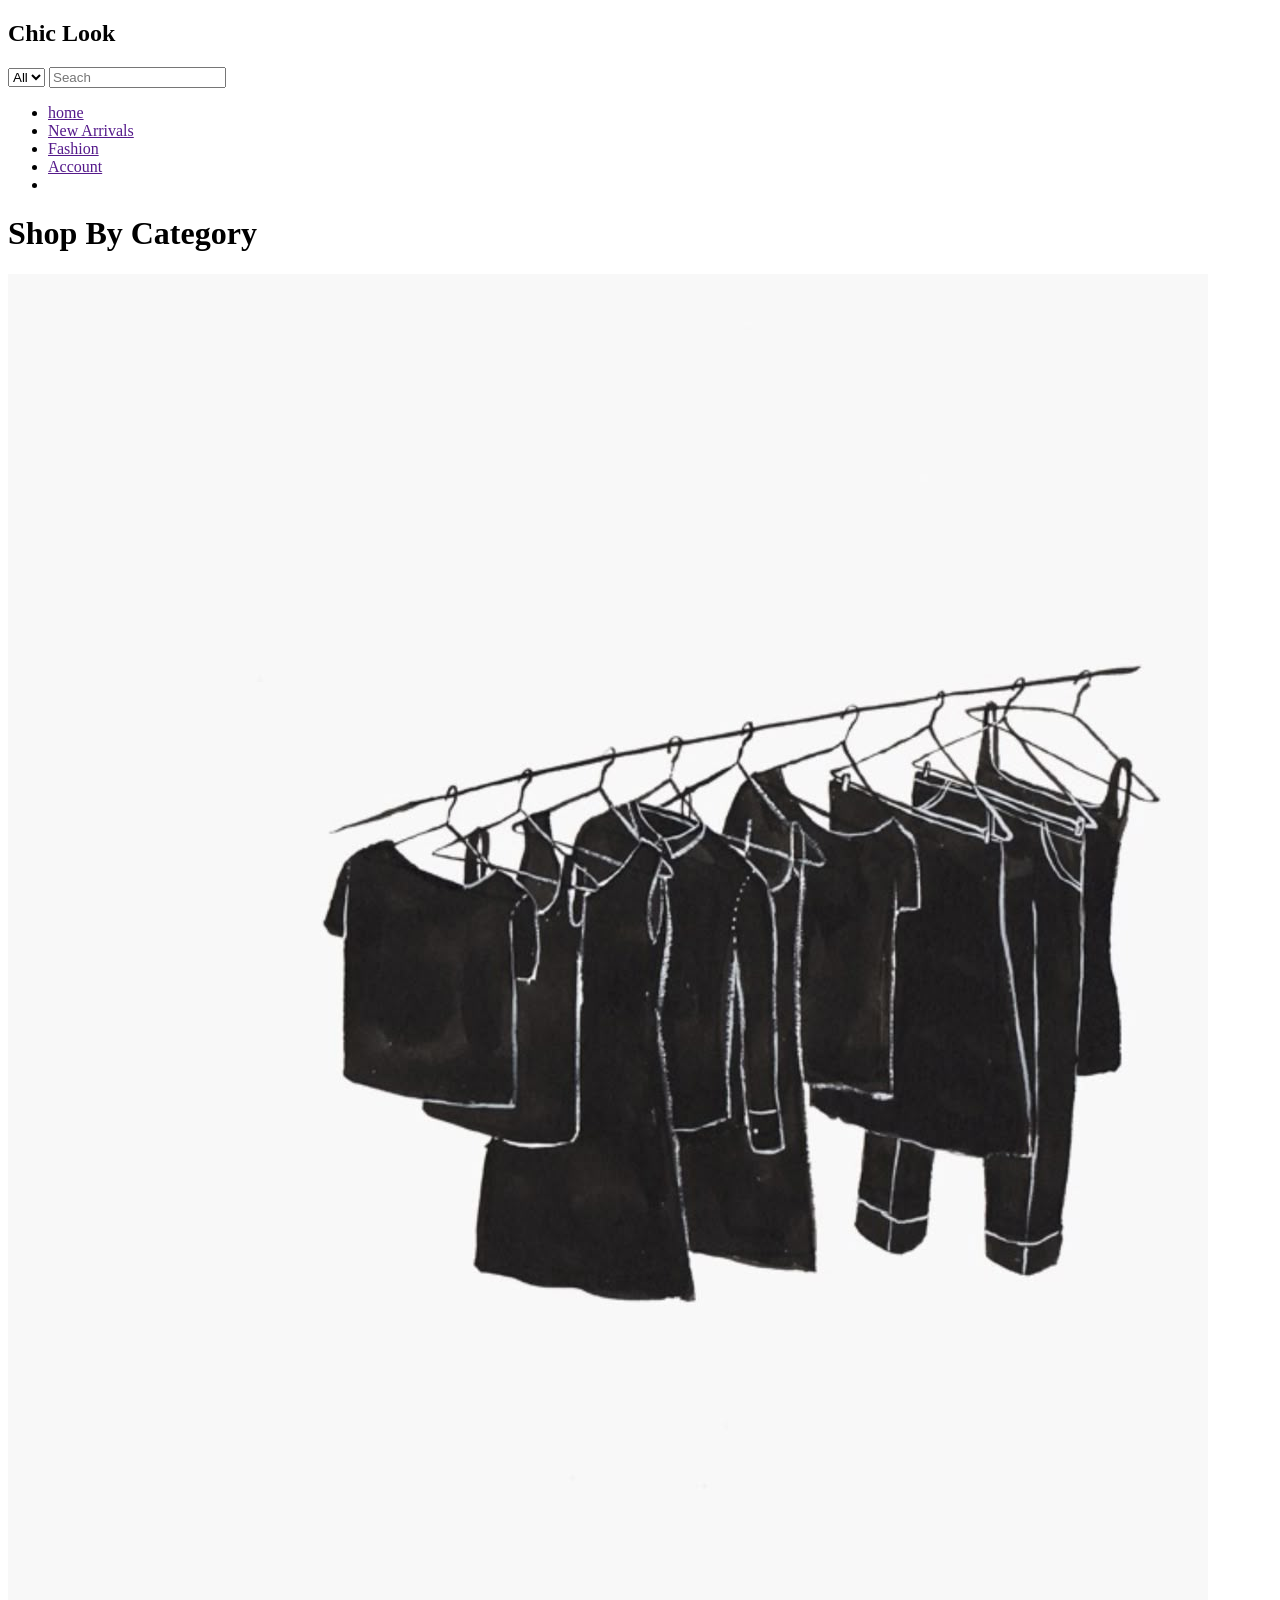
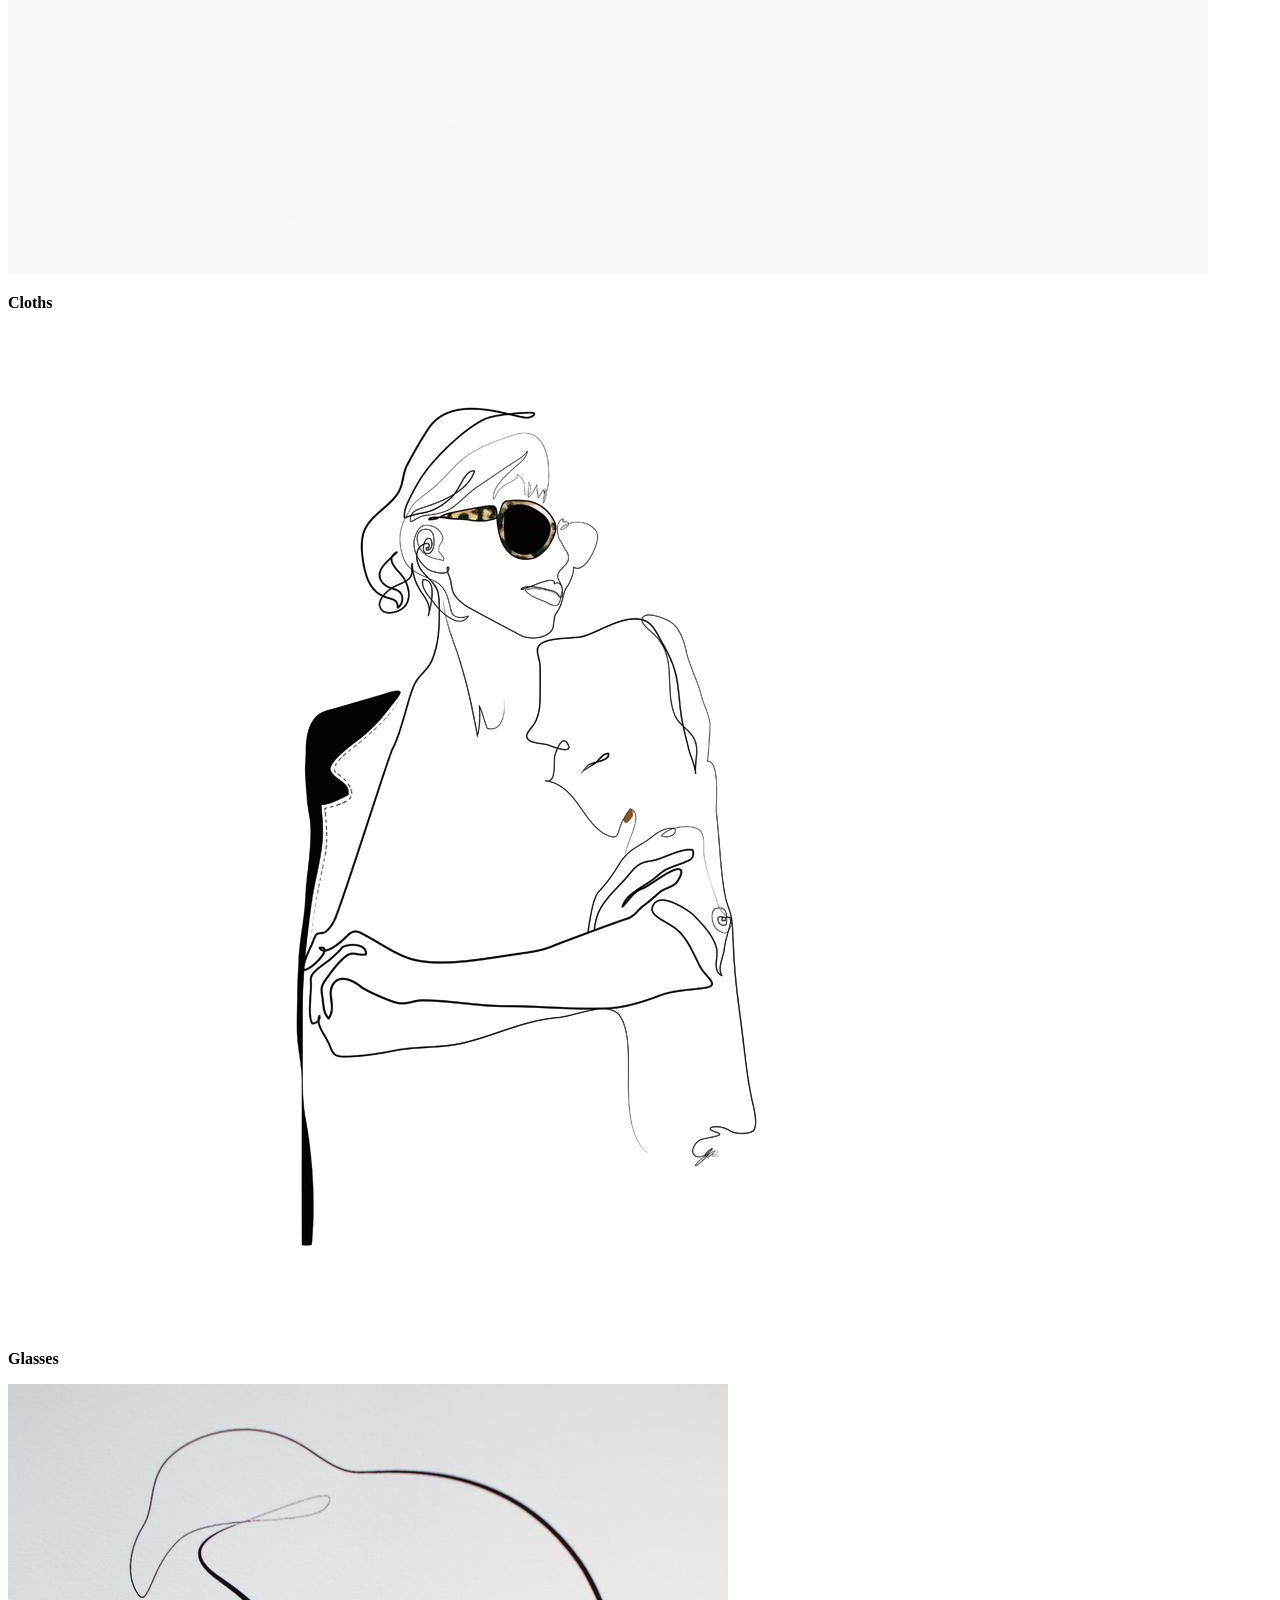
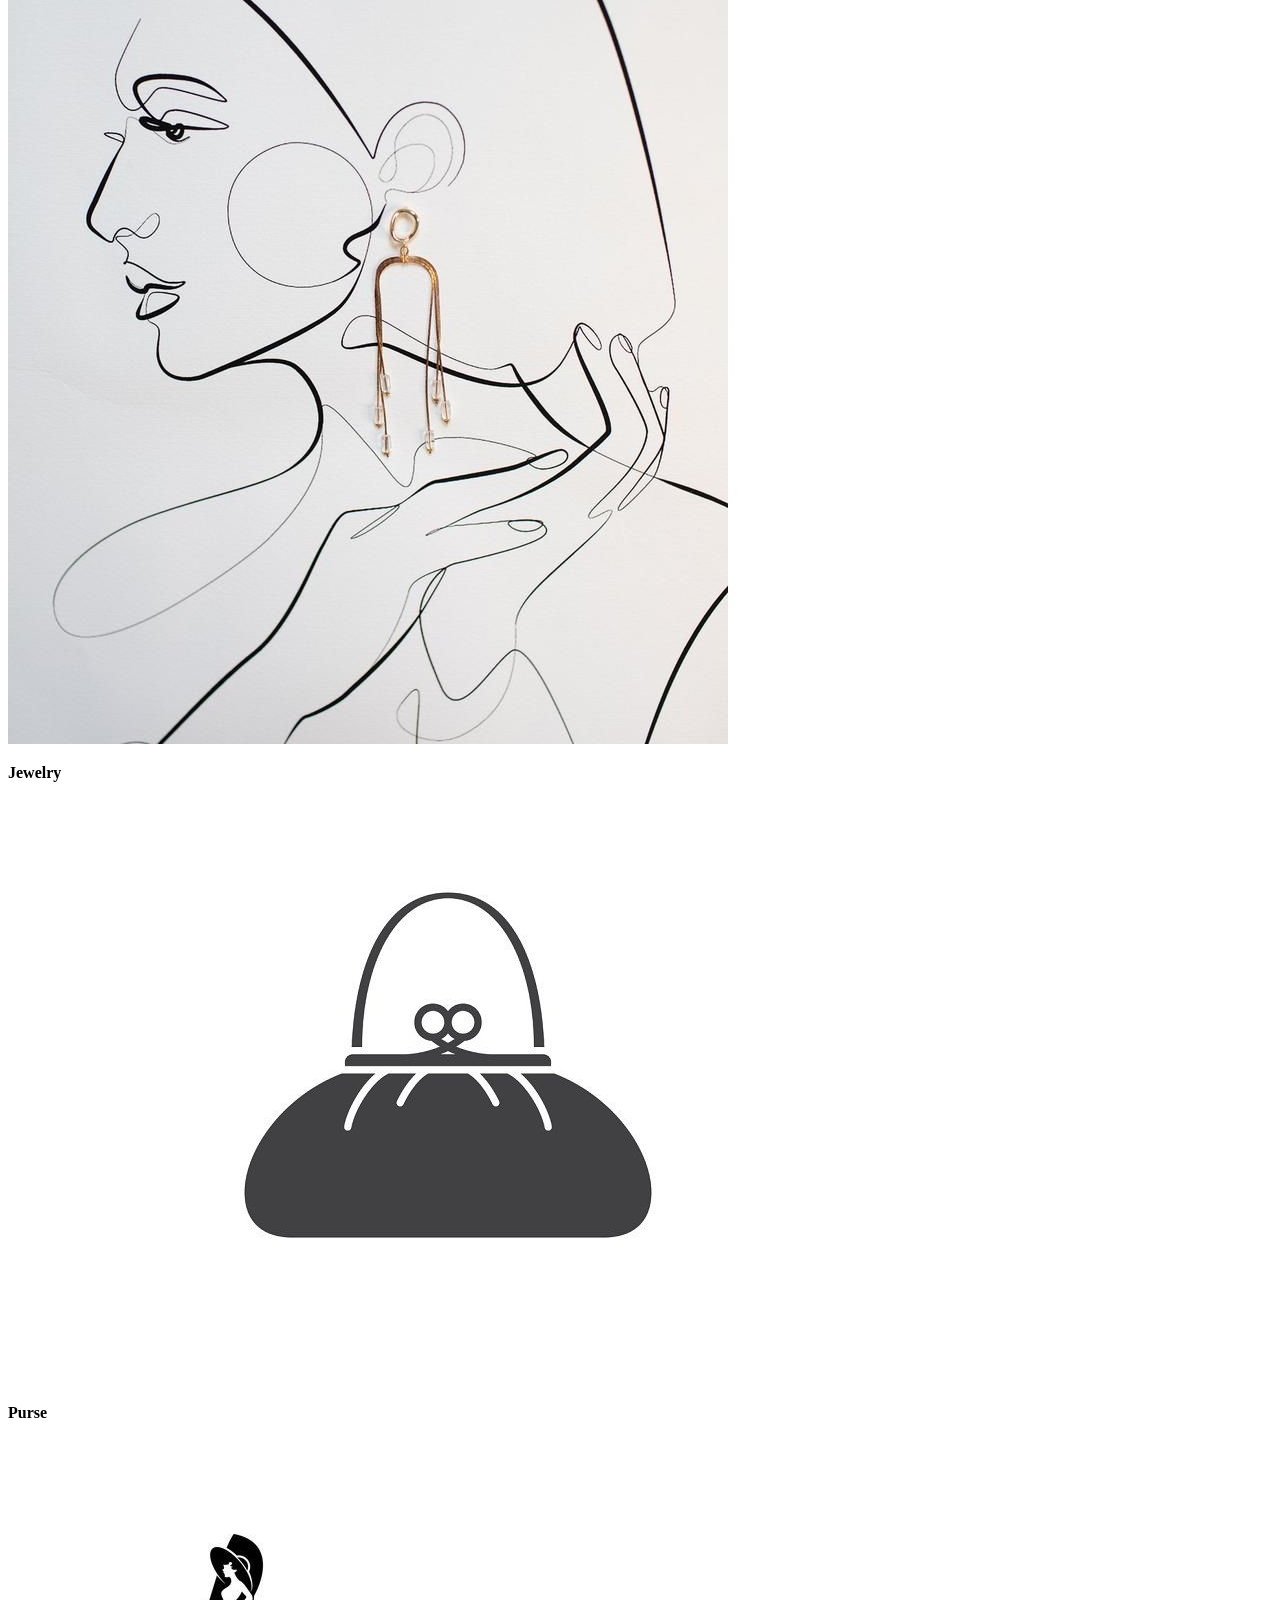
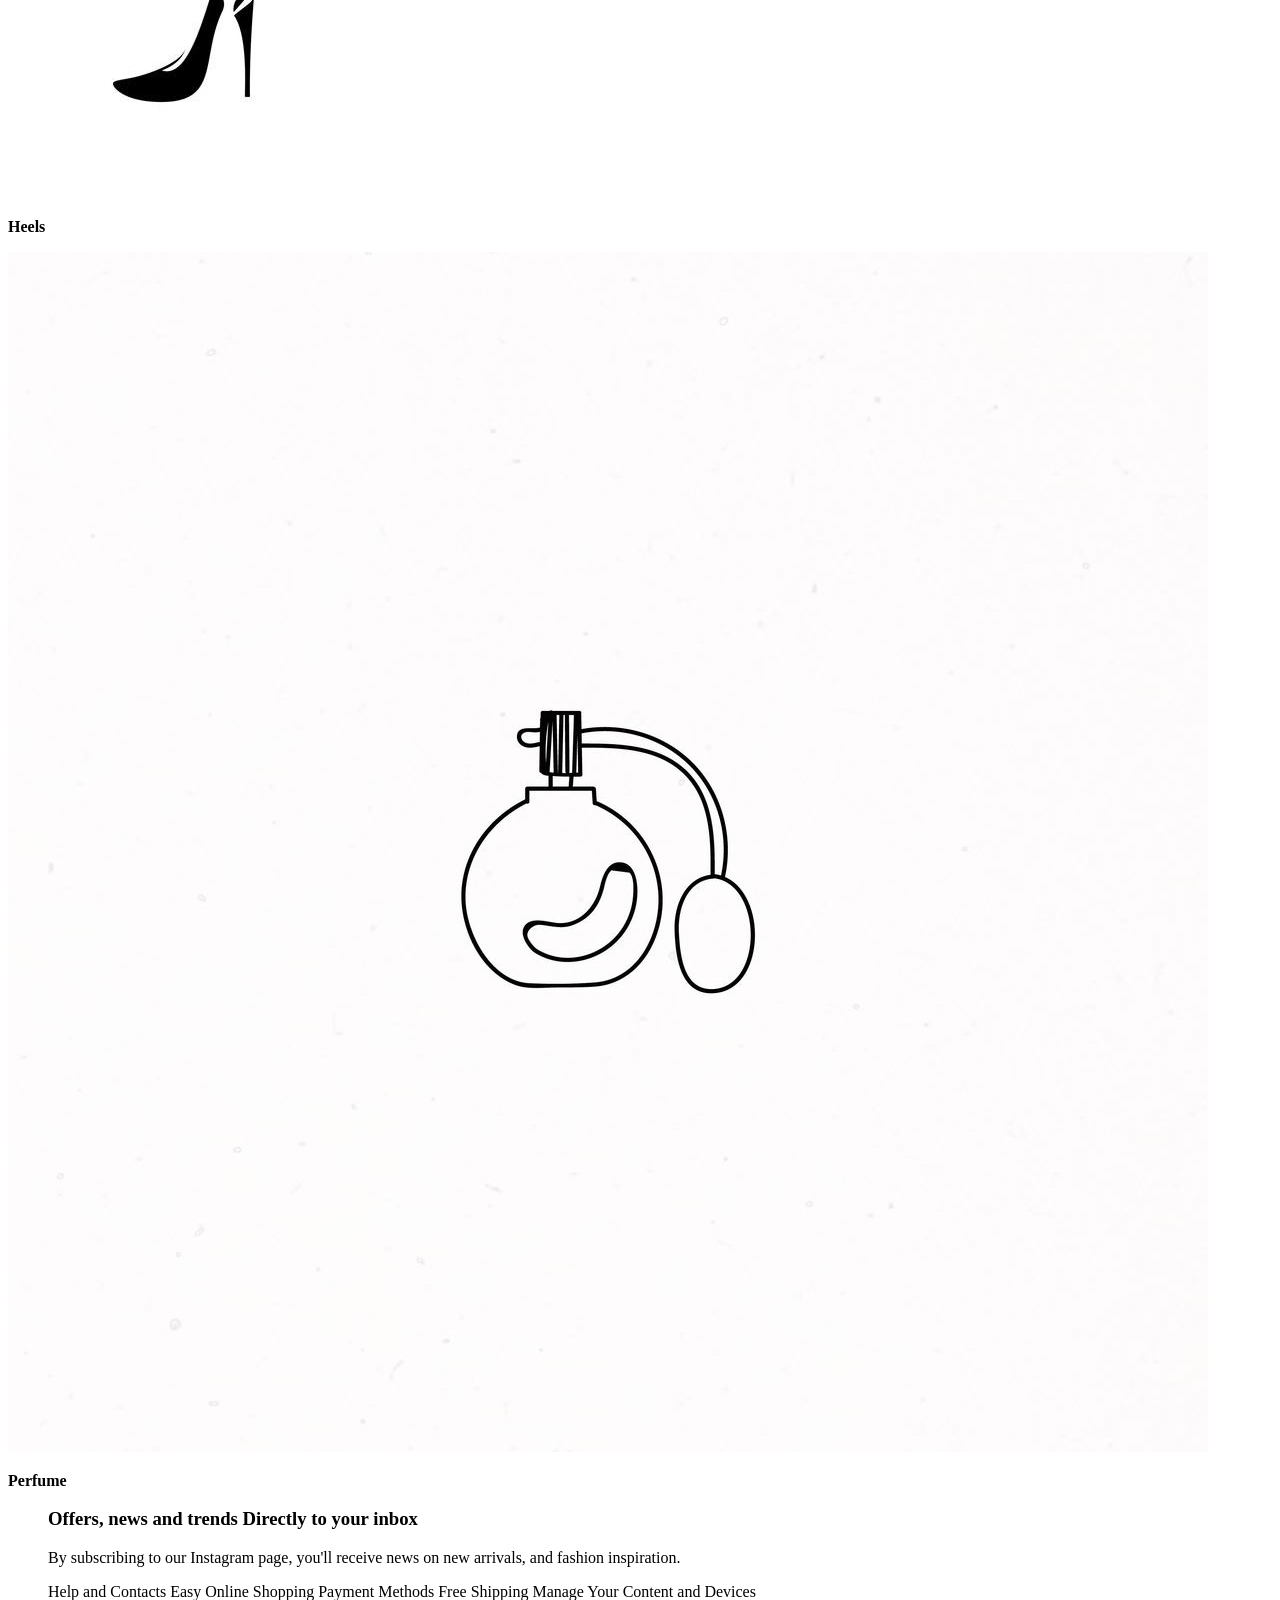
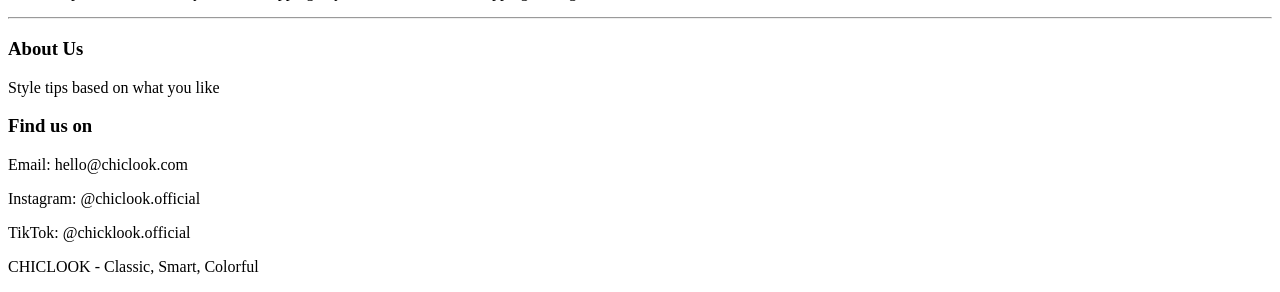
==== Assignment/index.html @ 906c4c9d "Moved class files into Assignment folder" ====
<!DOCTYPE html>
<html lang="en">
<head>
    <meta charset="UTF-8">
    <meta name="viewport" content="width=device-width, initial-scale=1.0">
    <link rel="stylesheet" href="styles.css">
    <title>Chic Look - Classic, Smart, Colorful</title>
</head>
<body> 
</head>
<body>
    <!-- navbar -->
    <nav>
        <div>
            <h1>Chic Look</h1>
        </div>
                <div>
                <select >
                    <option>All</option>
                </select>
                <input placeholder="Seach" class="search-input">
                <i class="fa-solid fa-magnifying-glass"></i>
                
            </div>
        <ul>
            <li><a href="">home</a></li>
            <li><a href="">New Arrivals</a></li>
            <li><a href="">Fashion</a></li>
            <li><a href="">Account</a></li>
            <li><a href=""><i class="fas fa-shopping-cart"></i></a></li>
        </ul>
    </nav>

<h1>Shop By Category</h1>
<section>
        <div class="Product">
            <img src="./cloths.jpg" alt="Cloths"> 
            <p><strong>Cloths</strong></p>
        </div>
 
    <div class="Product">
        <img src="./glasses.jpg" alt="Glasses">
        <p><strong>Glasses</strong></p>
      </div>

      <div class="Product">
        <img src="./jewelry.jpg" alt="Jewelry">
        <p><strong>Jewelry</strong></p>
      </div>

     <div class="Product">
       <img src="./purse.jpg" alt="Purse">
       <p><strong>Purse</strong></p>
    </div>

    <div class="Product">
        <img src="./heels.jpg" alt="Heels">
        <p><strong>Heels</strong></p>
    </div>

    <div class="Product">
        <img src="./perfume.jpg" alt="Perfume">
        <p><strong>Perfume</strong></p>
    </div>

</section>


<!-- footer -->
<footer> 
    <div >
        <ul>
            <h3>Offers, news and trends Directly to your inbox</h3>
            <p>By subscribing to our Instagram page, you'll receive news on new arrivals, and fashion inspiration.</p>
        </ul>
        <ul>
            <a>Help and Contacts</a>
            <a>Easy Online Shopping</a>
            <a>Payment Methods</a>
            <a>Free Shipping</a>
            <a>Manage Your Content and Devices</a>
        </ul>
    </div>
<hr>

<h3>About Us</h3>
<p>Style tips based on what you like</p>

<h3>Find us on</h3>
<p>Email: hello@chiclook.com</p>
<p>Instagram: @chiclook.official</p>
<p>TikTok: @chicklook.official</p>

<p>CHICLOOK - Classic, Smart, Colorful</p>

</body>
</html>
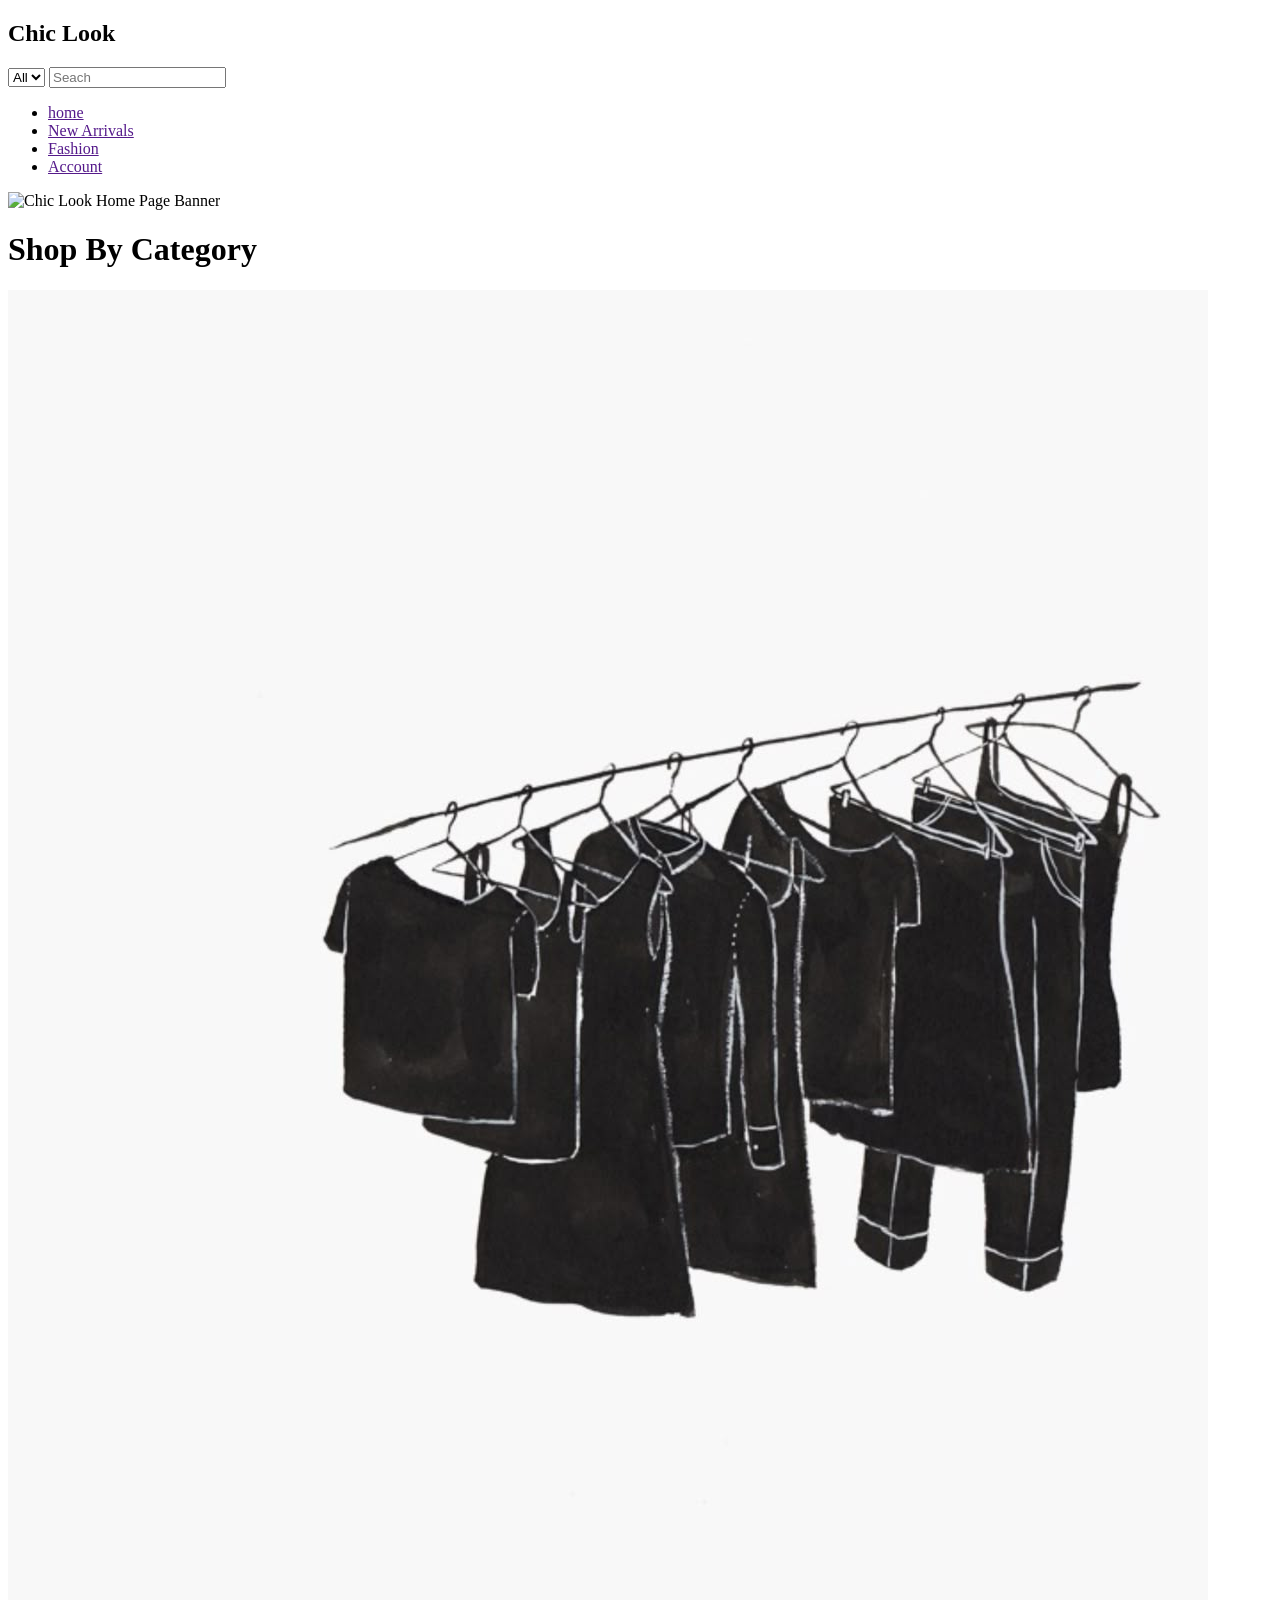
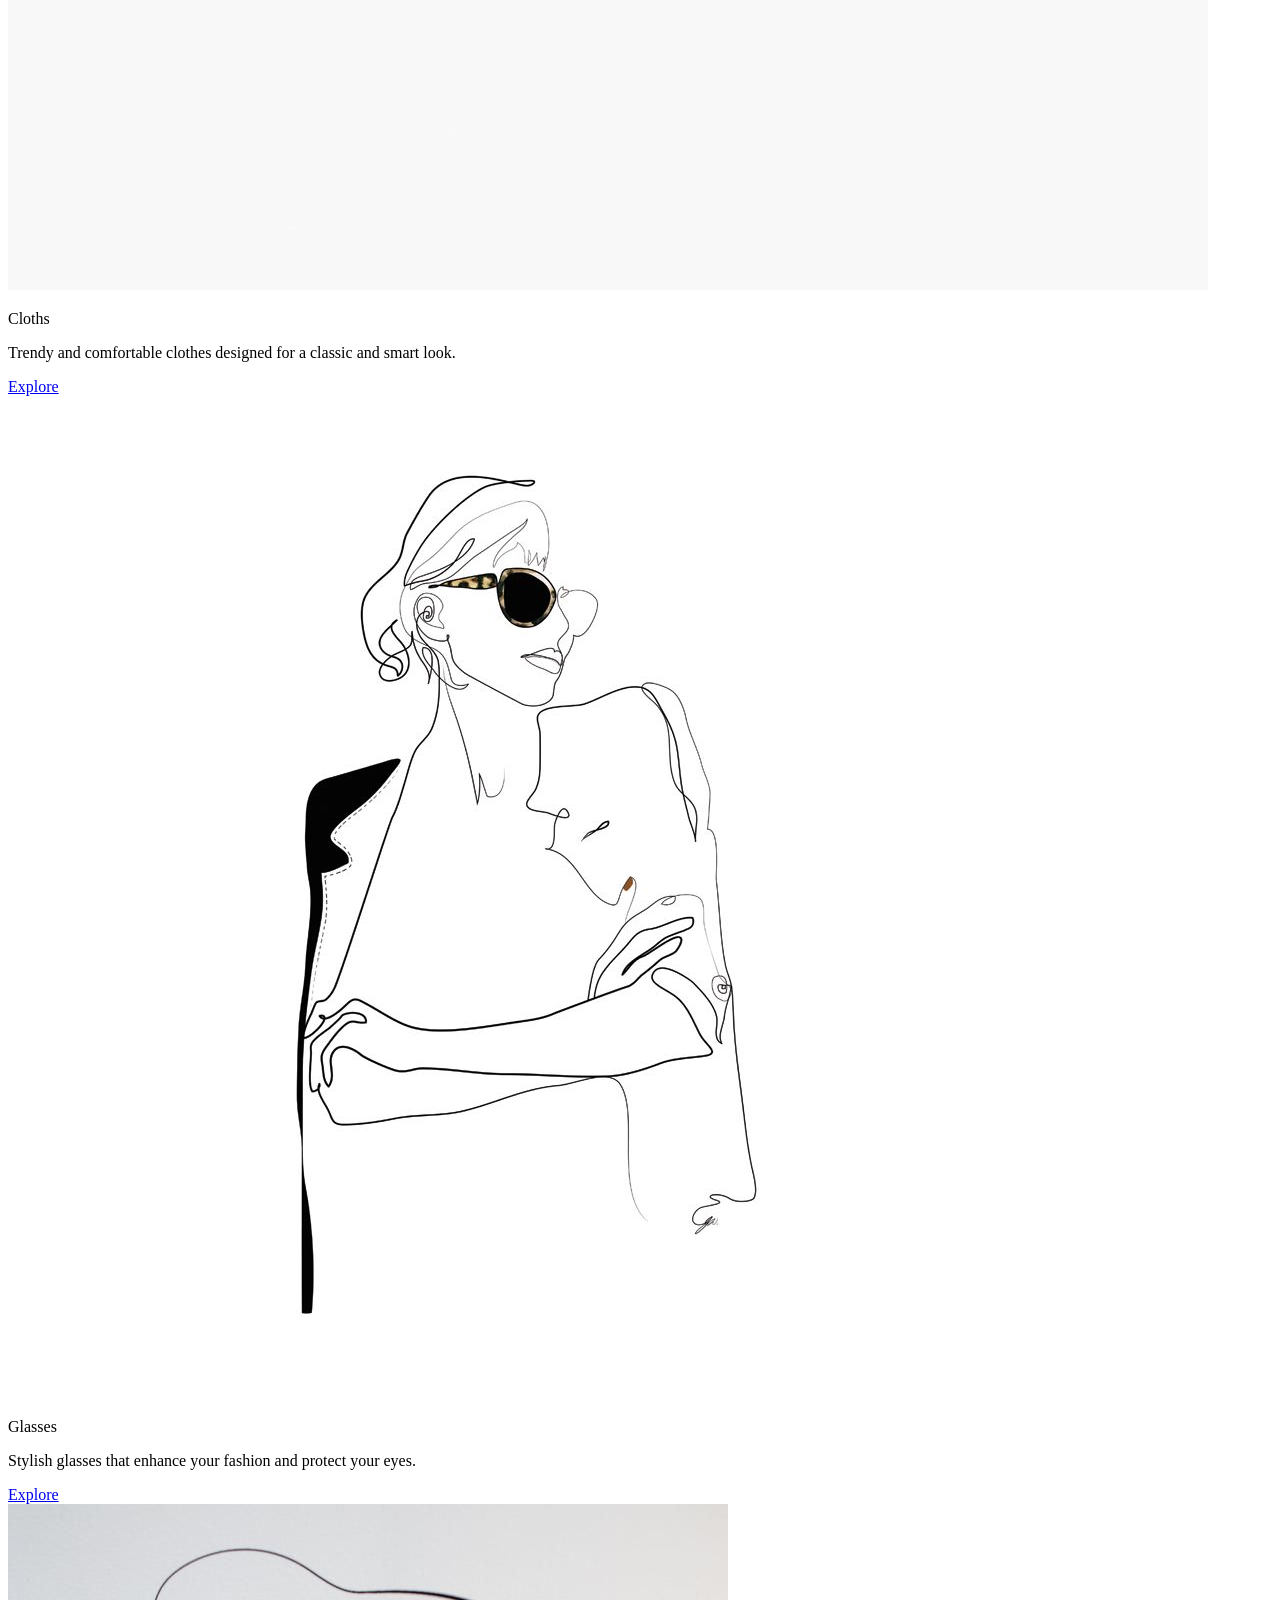
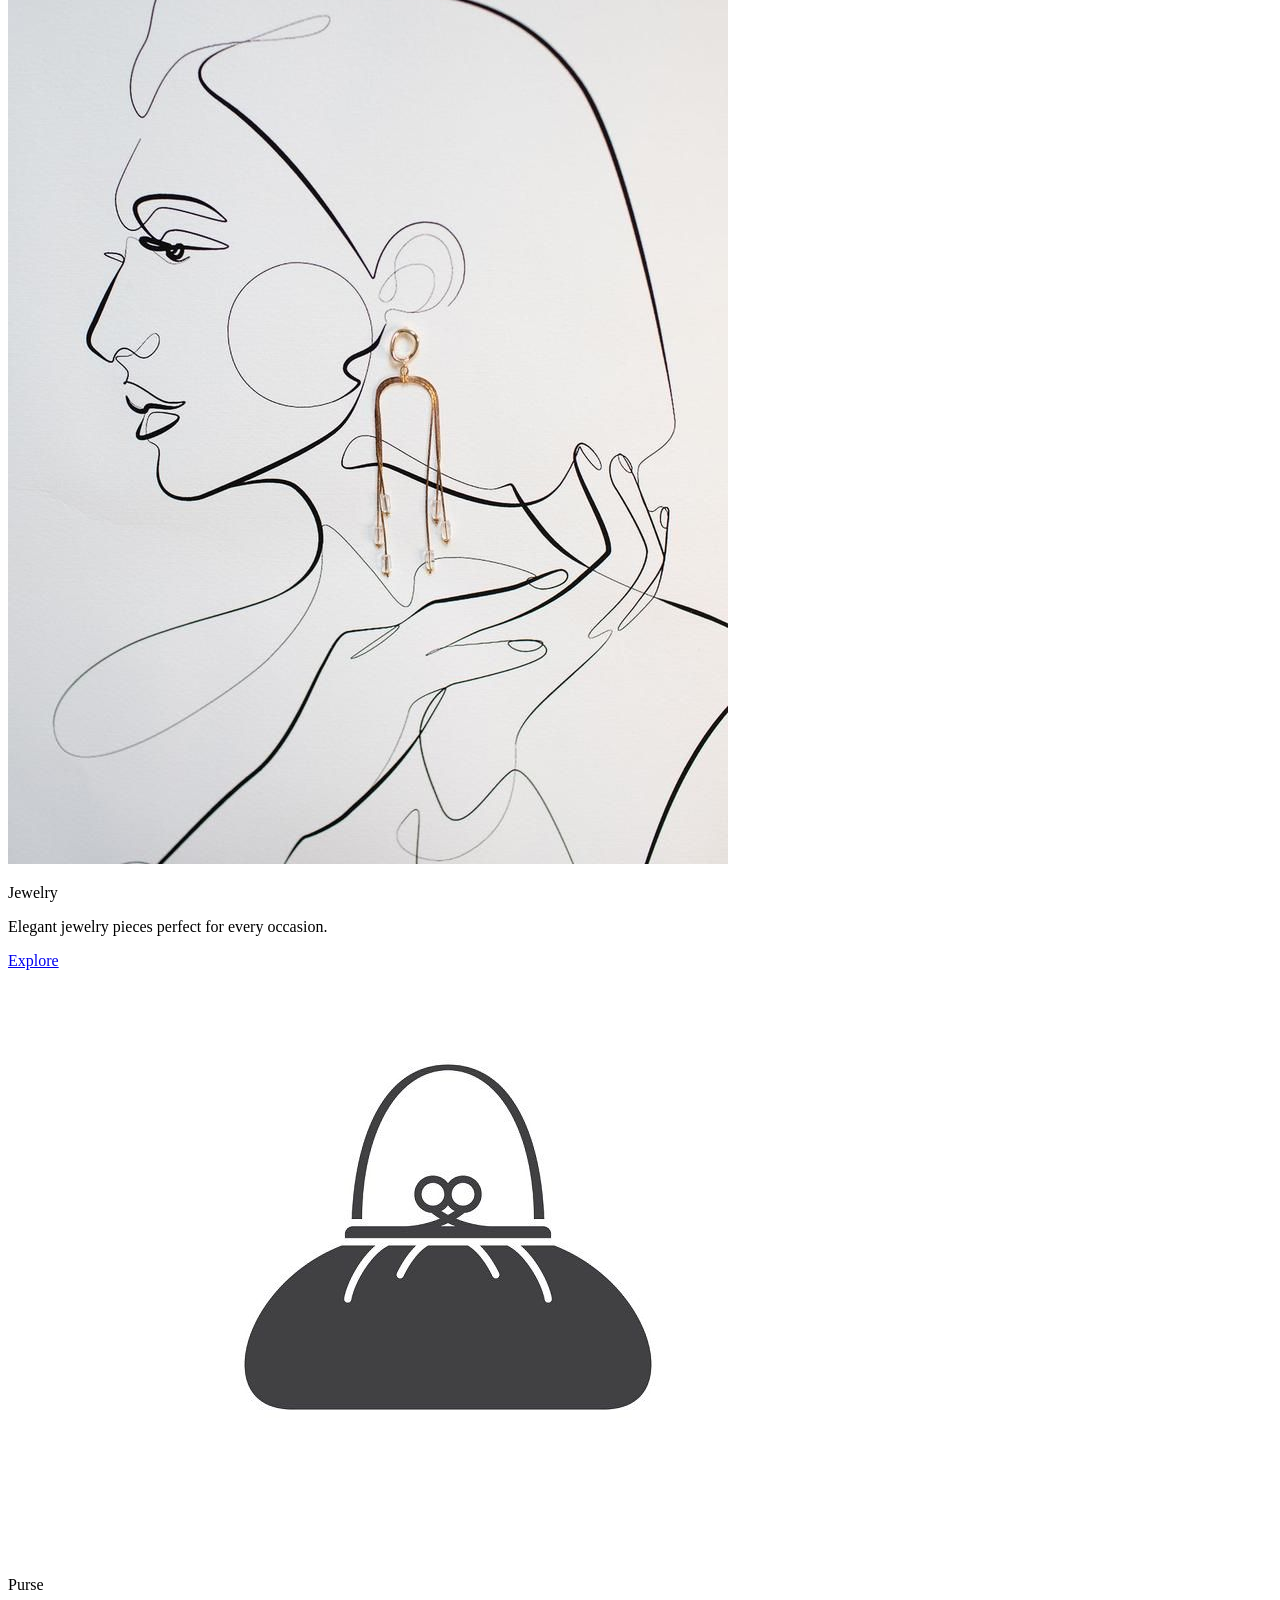
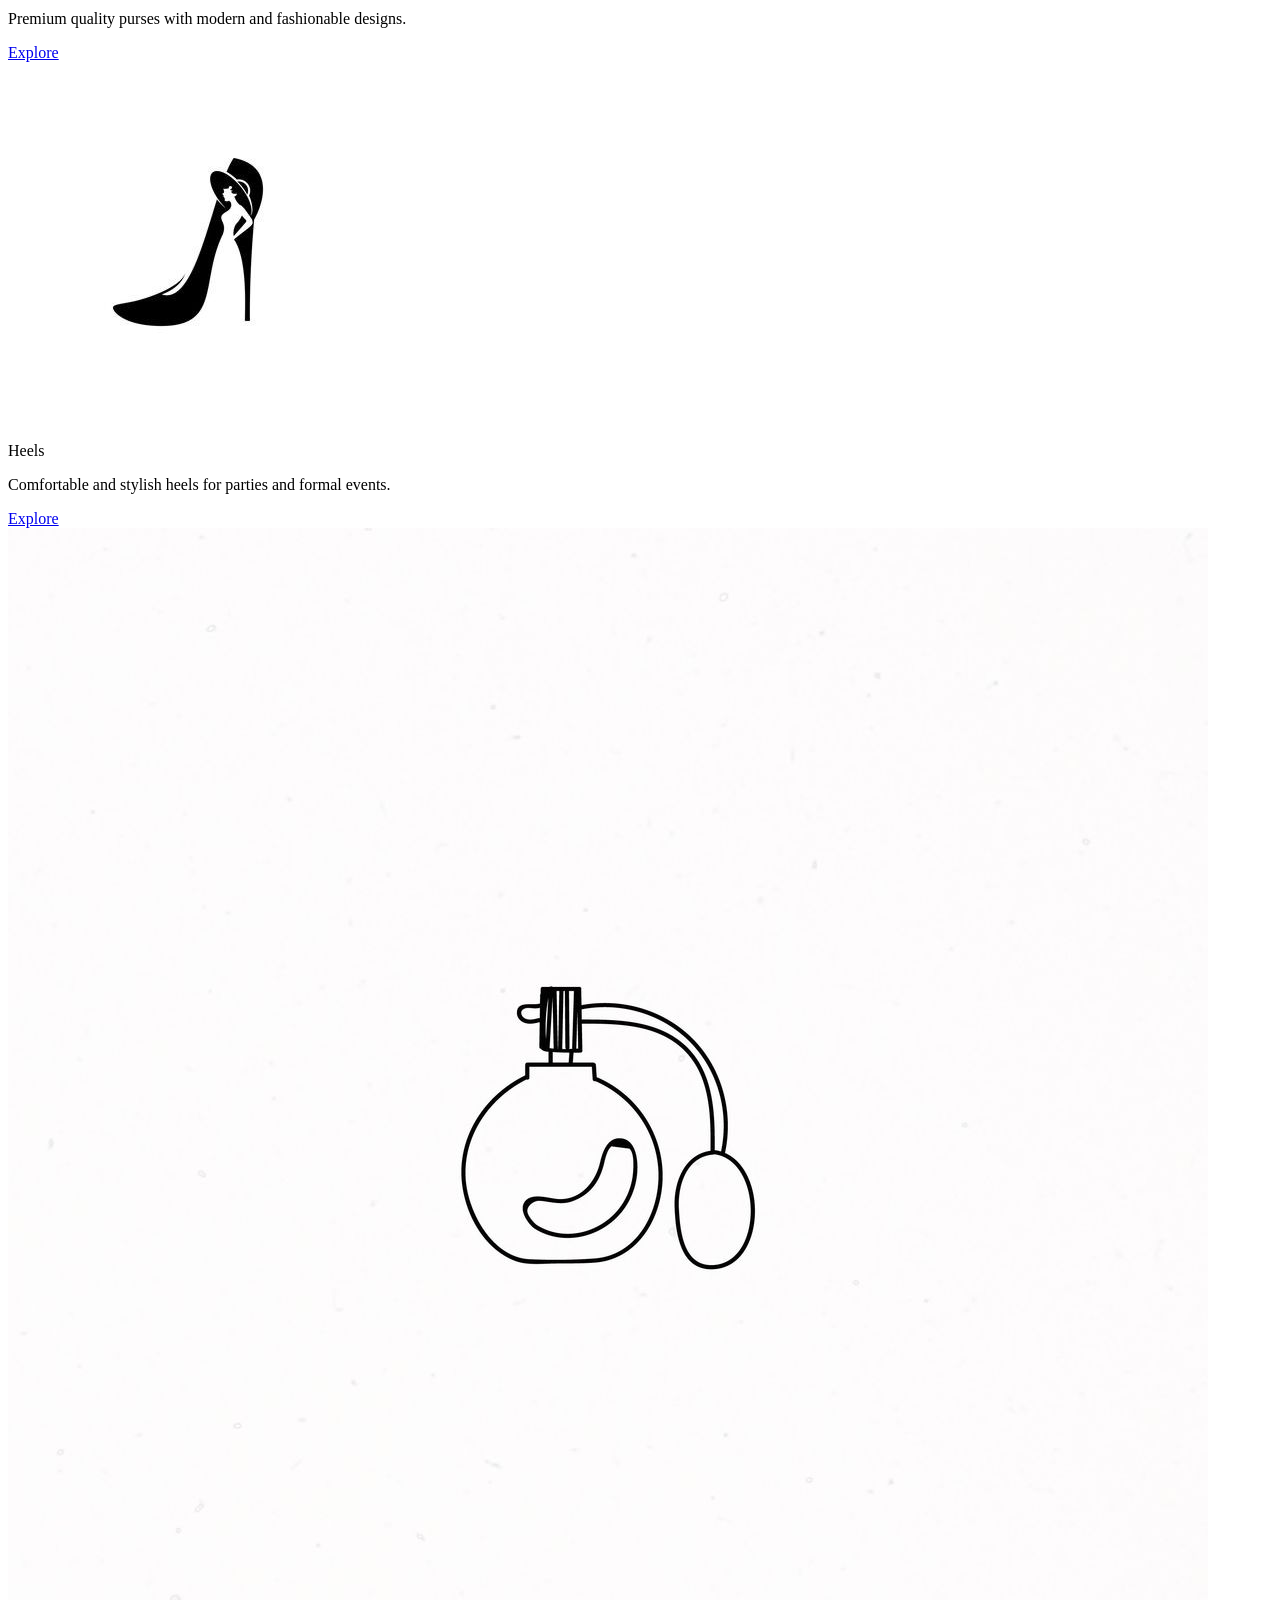
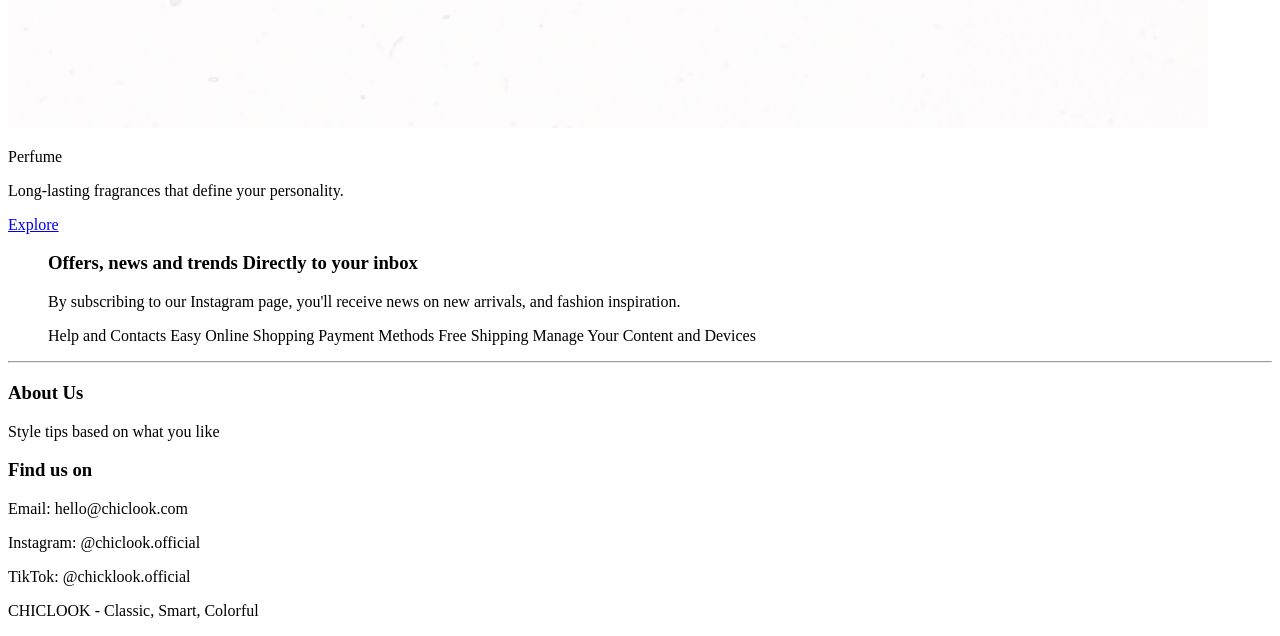
==== commit 97fe18f0: "Update index.html and add correct images" ====
--- a/Assignment/index.html
+++ b/Assignment/index.html
@@ -27,43 +27,61 @@
             <li><a href="">New Arrivals</a></li>
             <li><a href="">Fashion</a></li>
             <li><a href="">Account</a></li>
-            <li><a href=""><i class="fas fa-shopping-cart"></i></a></li>
+    
         </ul>
     </nav>
+    <section>
+        <img src="./home page.jpg" alt="Chic Look Home Page Banner">
+    </section>
 
 <h1>Shop By Category</h1>
 <section>
-        <div class="Product">
-            <img src="./cloths.jpg" alt="Cloths"> 
-            <p><strong>Cloths</strong></p>
-        </div>
+    
+    <div class="Product">
+        <img src="./cloths.jpg" alt="Cloths">
+        <p>Cloths</p>
+        <p>Trendy and comfortable clothes designed for a classic and smart look.</p>
+        <a href="#cloths" class="btn">Explore</a>
+    </div>
+
  
     <div class="Product">
         <img src="./glasses.jpg" alt="Glasses">
-        <p><strong>Glasses</strong></p>
+        <p>Glasses</p>
+        <p>Stylish glasses that enhance your fashion and protect your eyes.</p>
+        <a href="#glasses" class="btn">Explore</a>
       </div>
 
       <div class="Product">
         <img src="./jewelry.jpg" alt="Jewelry">
-        <p><strong>Jewelry</strong></p>
+        <p>Jewelry</p>
+        <p>Elegant jewelry pieces perfect for every occasion.</p>
+        <a href="#jewelry" class="btn">Explore</a>
       </div>
 
      <div class="Product">
        <img src="./purse.jpg" alt="Purse">
-       <p><strong>Purse</strong></p>
+       <p>Purse</p>
+       <p>Premium quality purses with modern and fashionable designs.</p>
+       <a href="#purse" class="btn">Explore</a>
     </div>
 
     <div class="Product">
         <img src="./heels.jpg" alt="Heels">
-        <p><strong>Heels</strong></p>
+        <p>Heels</p>
+        <p>Comfortable and stylish heels for parties and formal events.</p>
+        <a href="#heels" class="btn">Explore</a>
     </div>
 
     <div class="Product">
         <img src="./perfume.jpg" alt="Perfume">
-        <p><strong>Perfume</strong></p>
+        <p>Perfume</p>
+        <p>Long-lasting fragrances that define your personality.</p>
+        <a href="#perfume" class="btn">Explore</a>
     </div>
 
 </section>
+
 
 
 <!-- footer -->
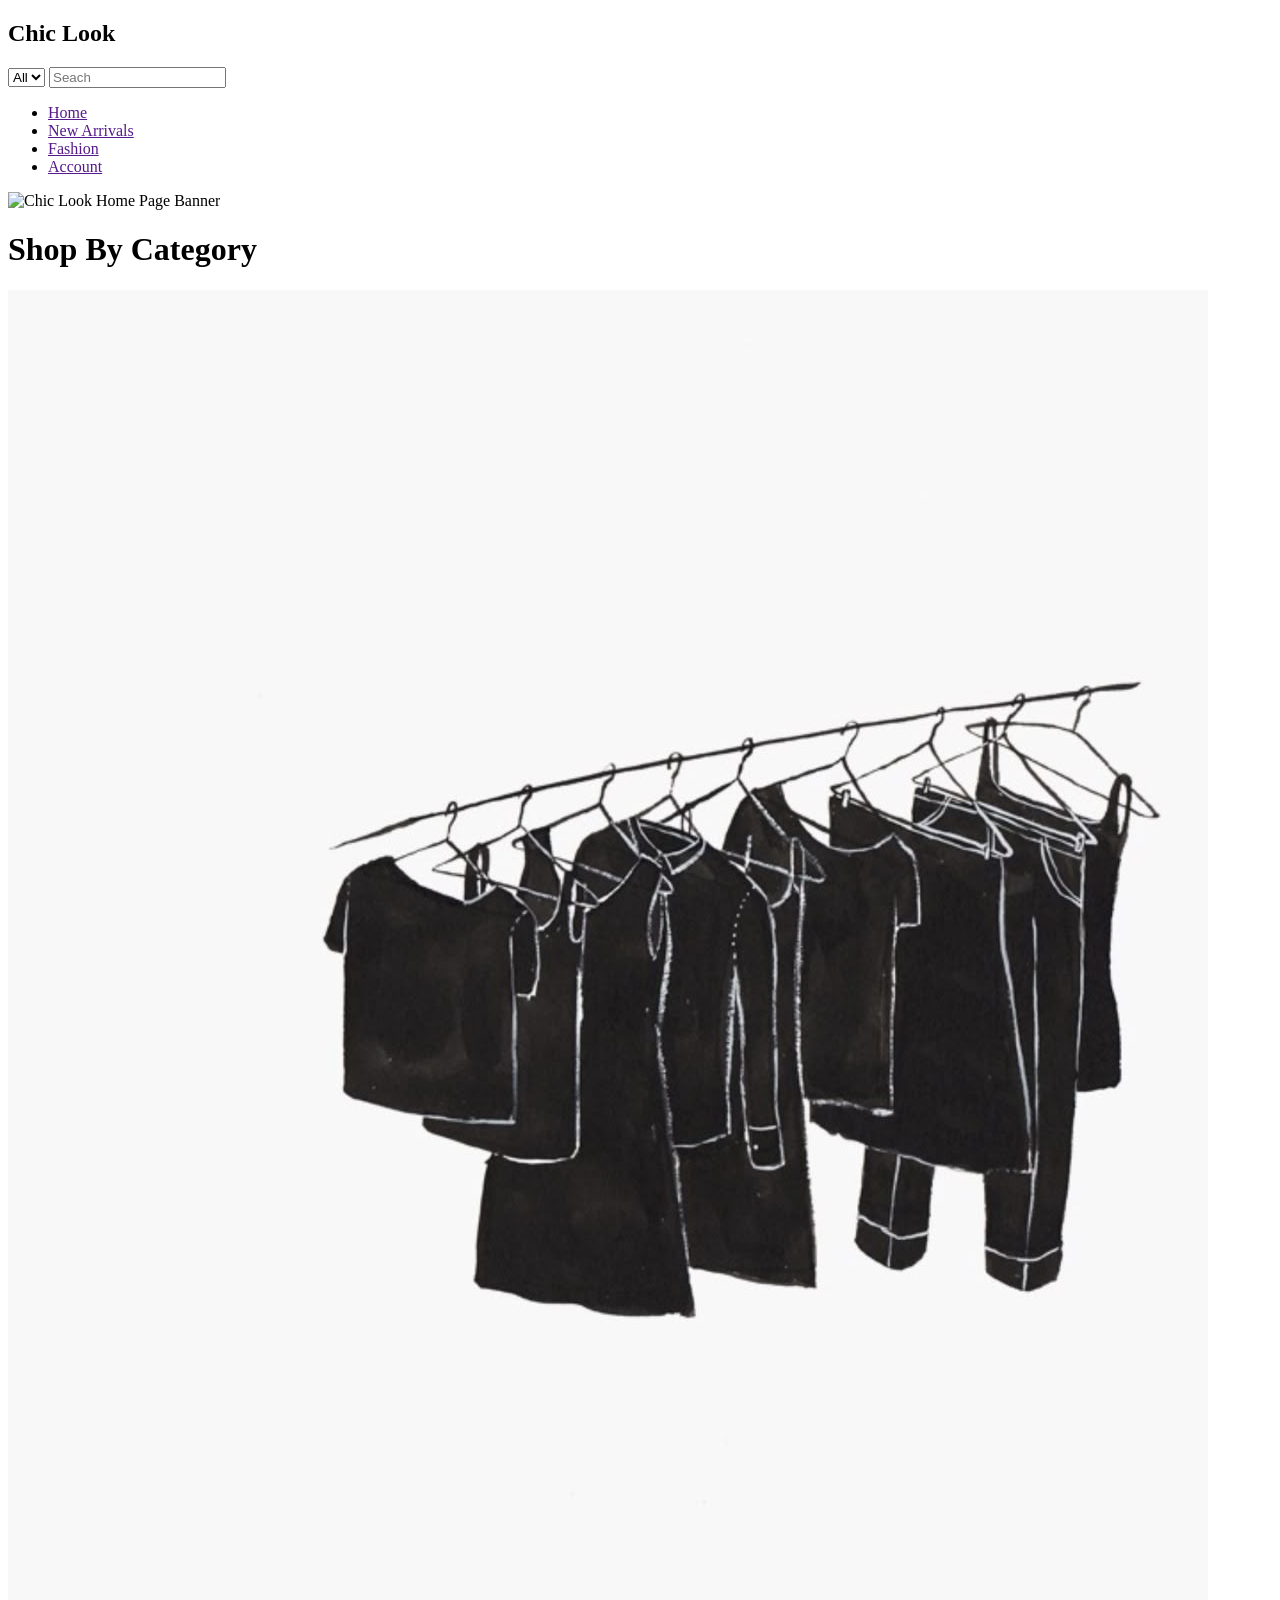
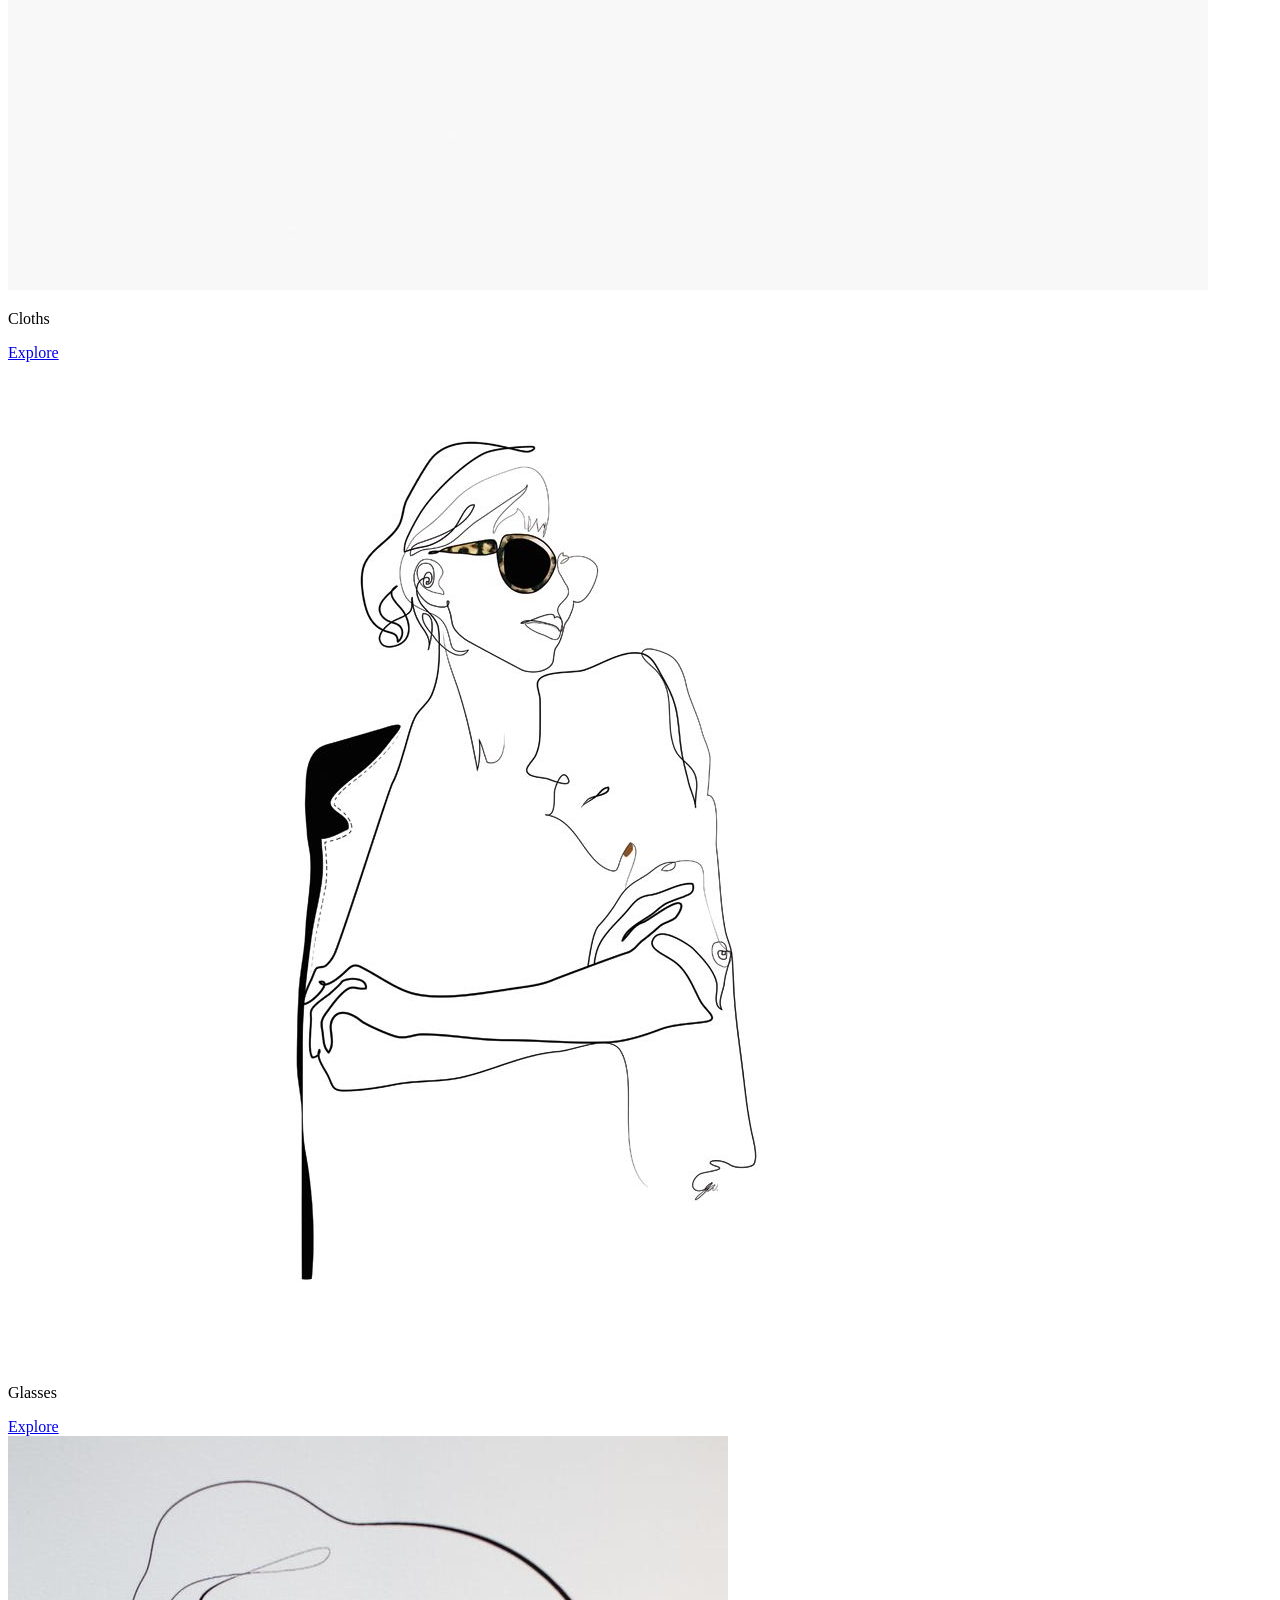
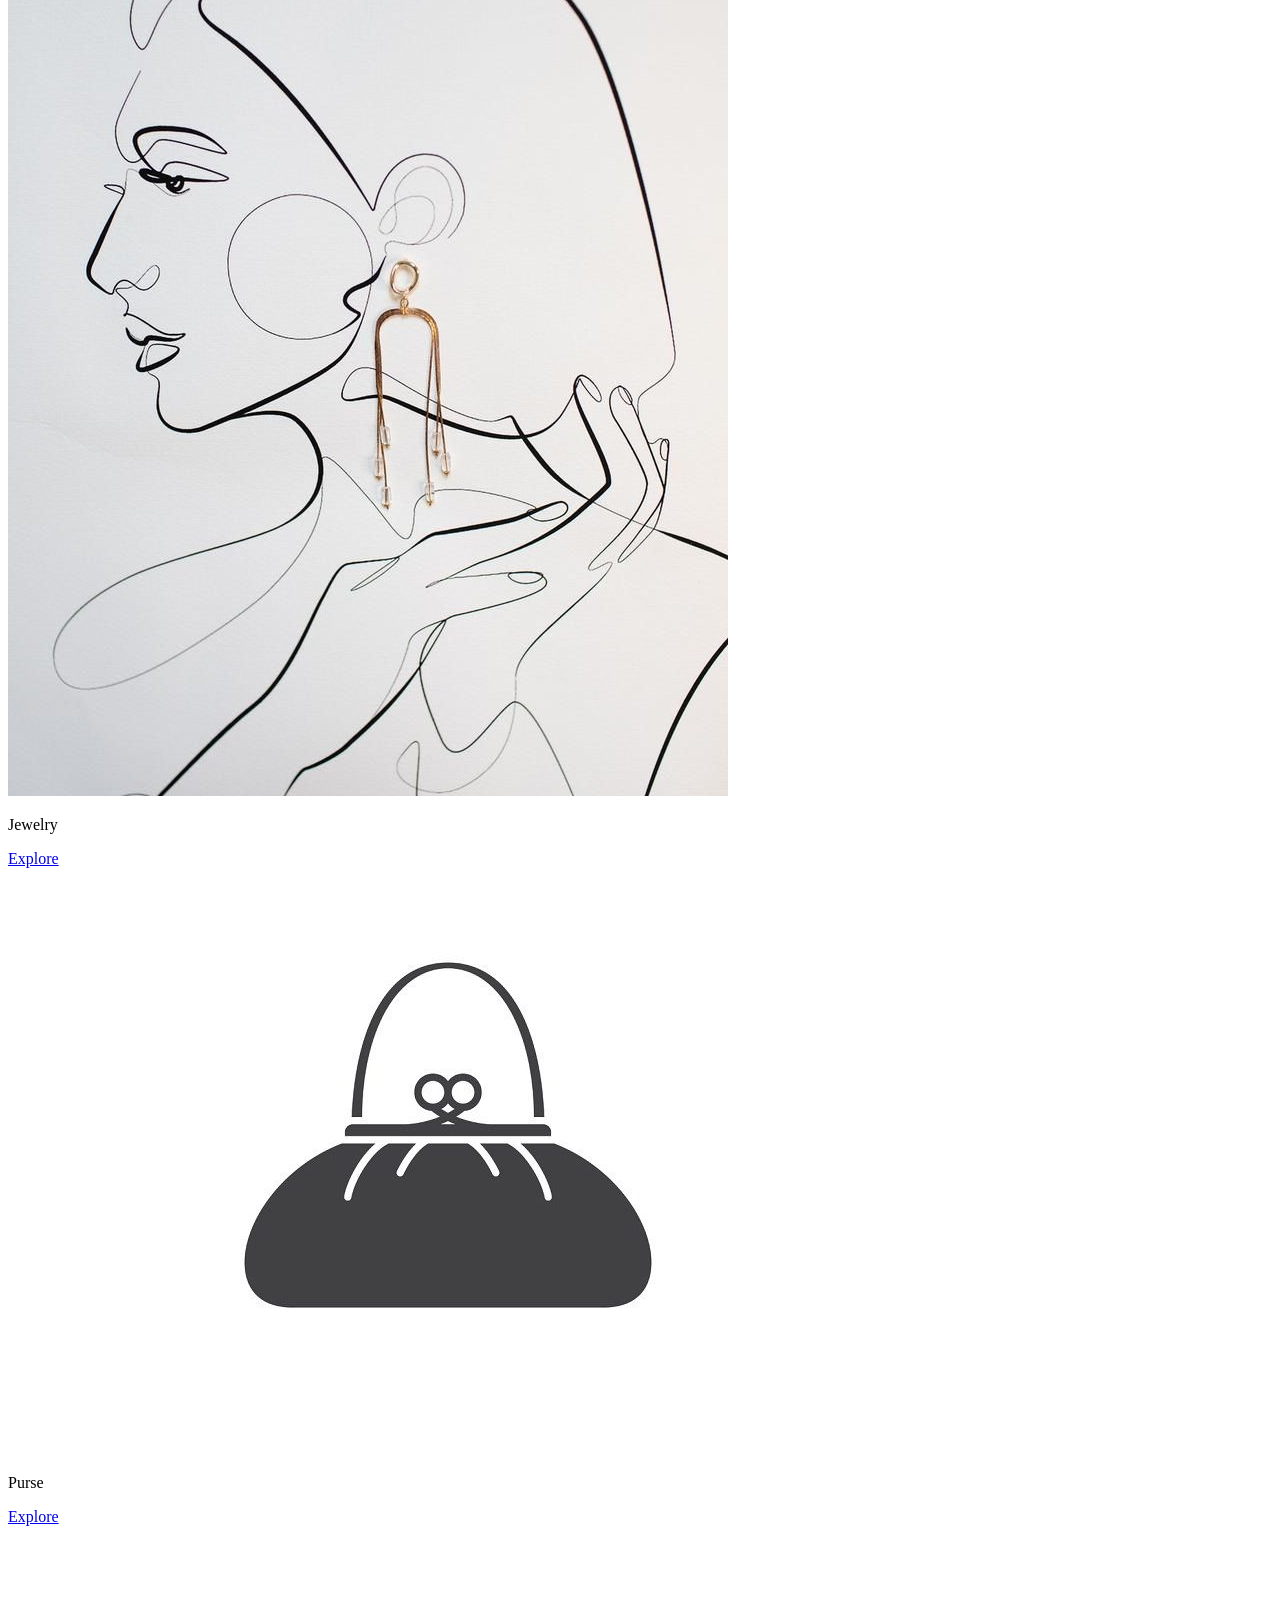
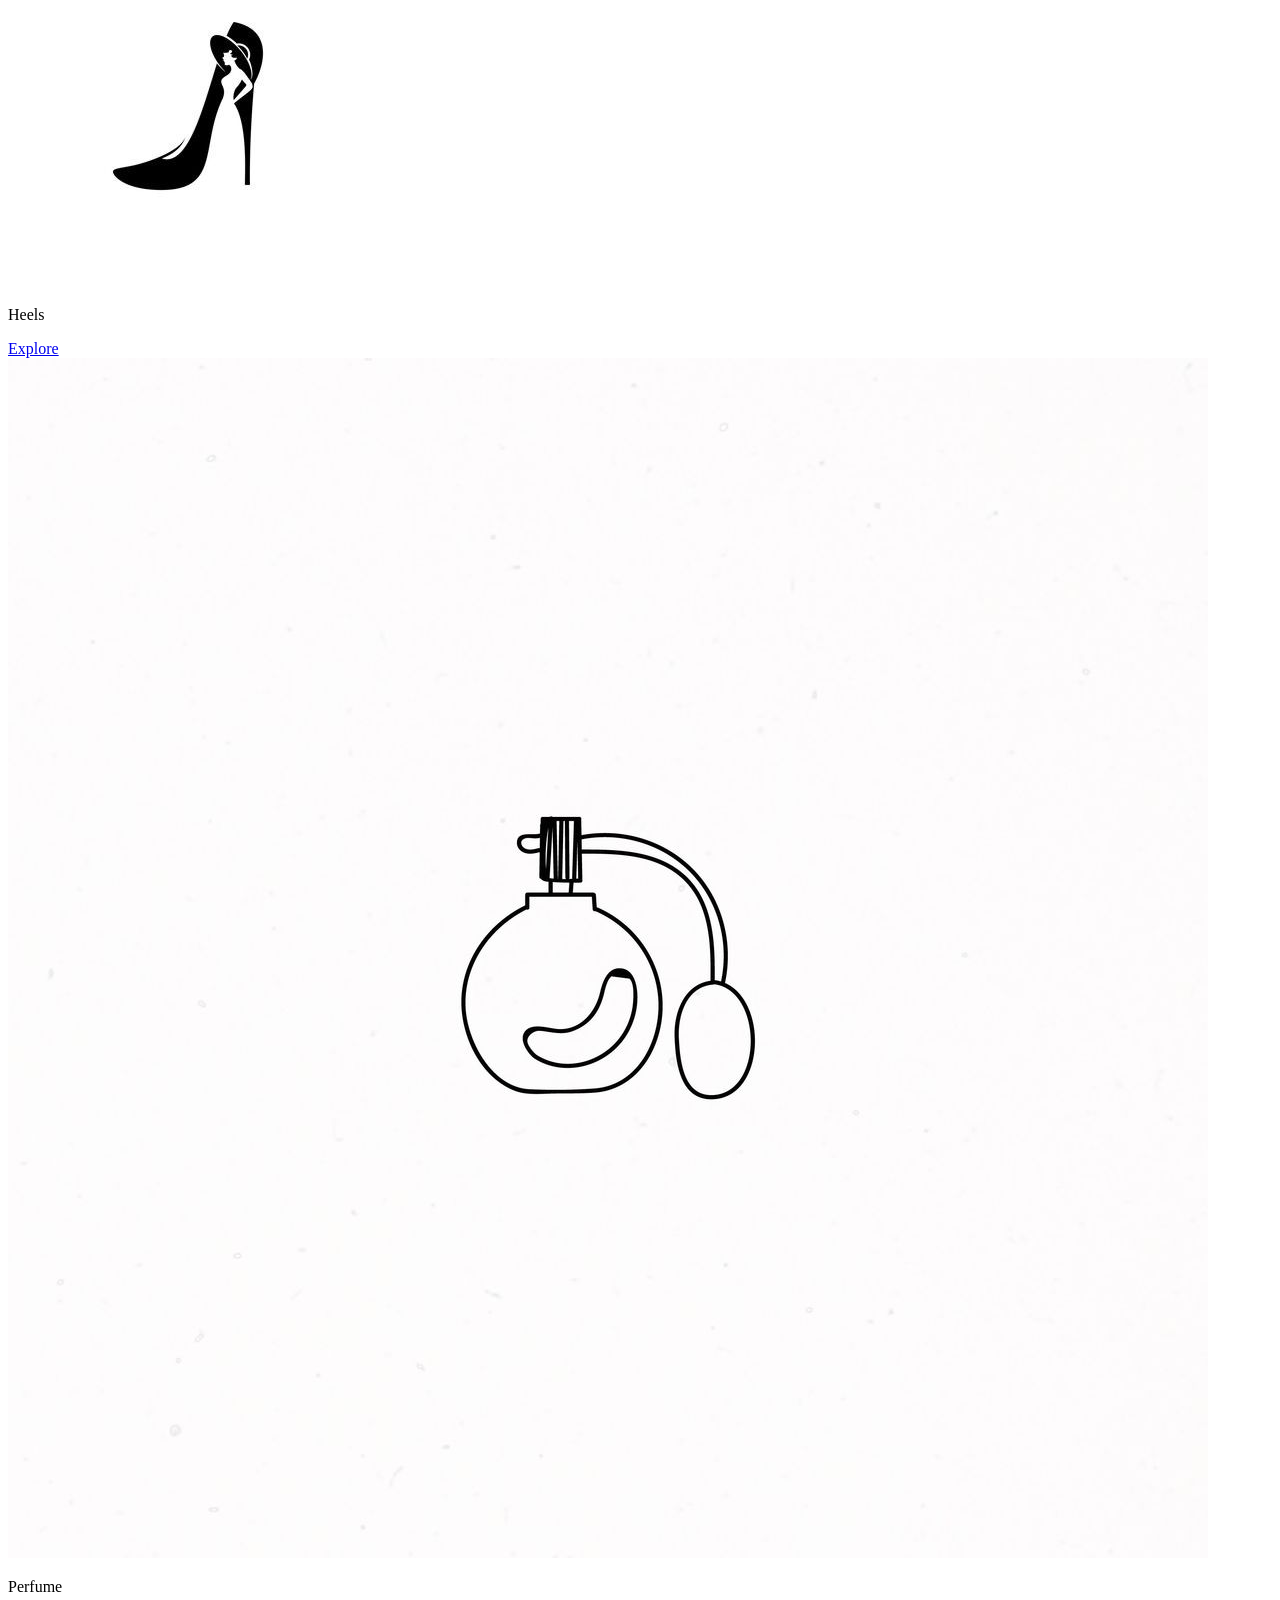
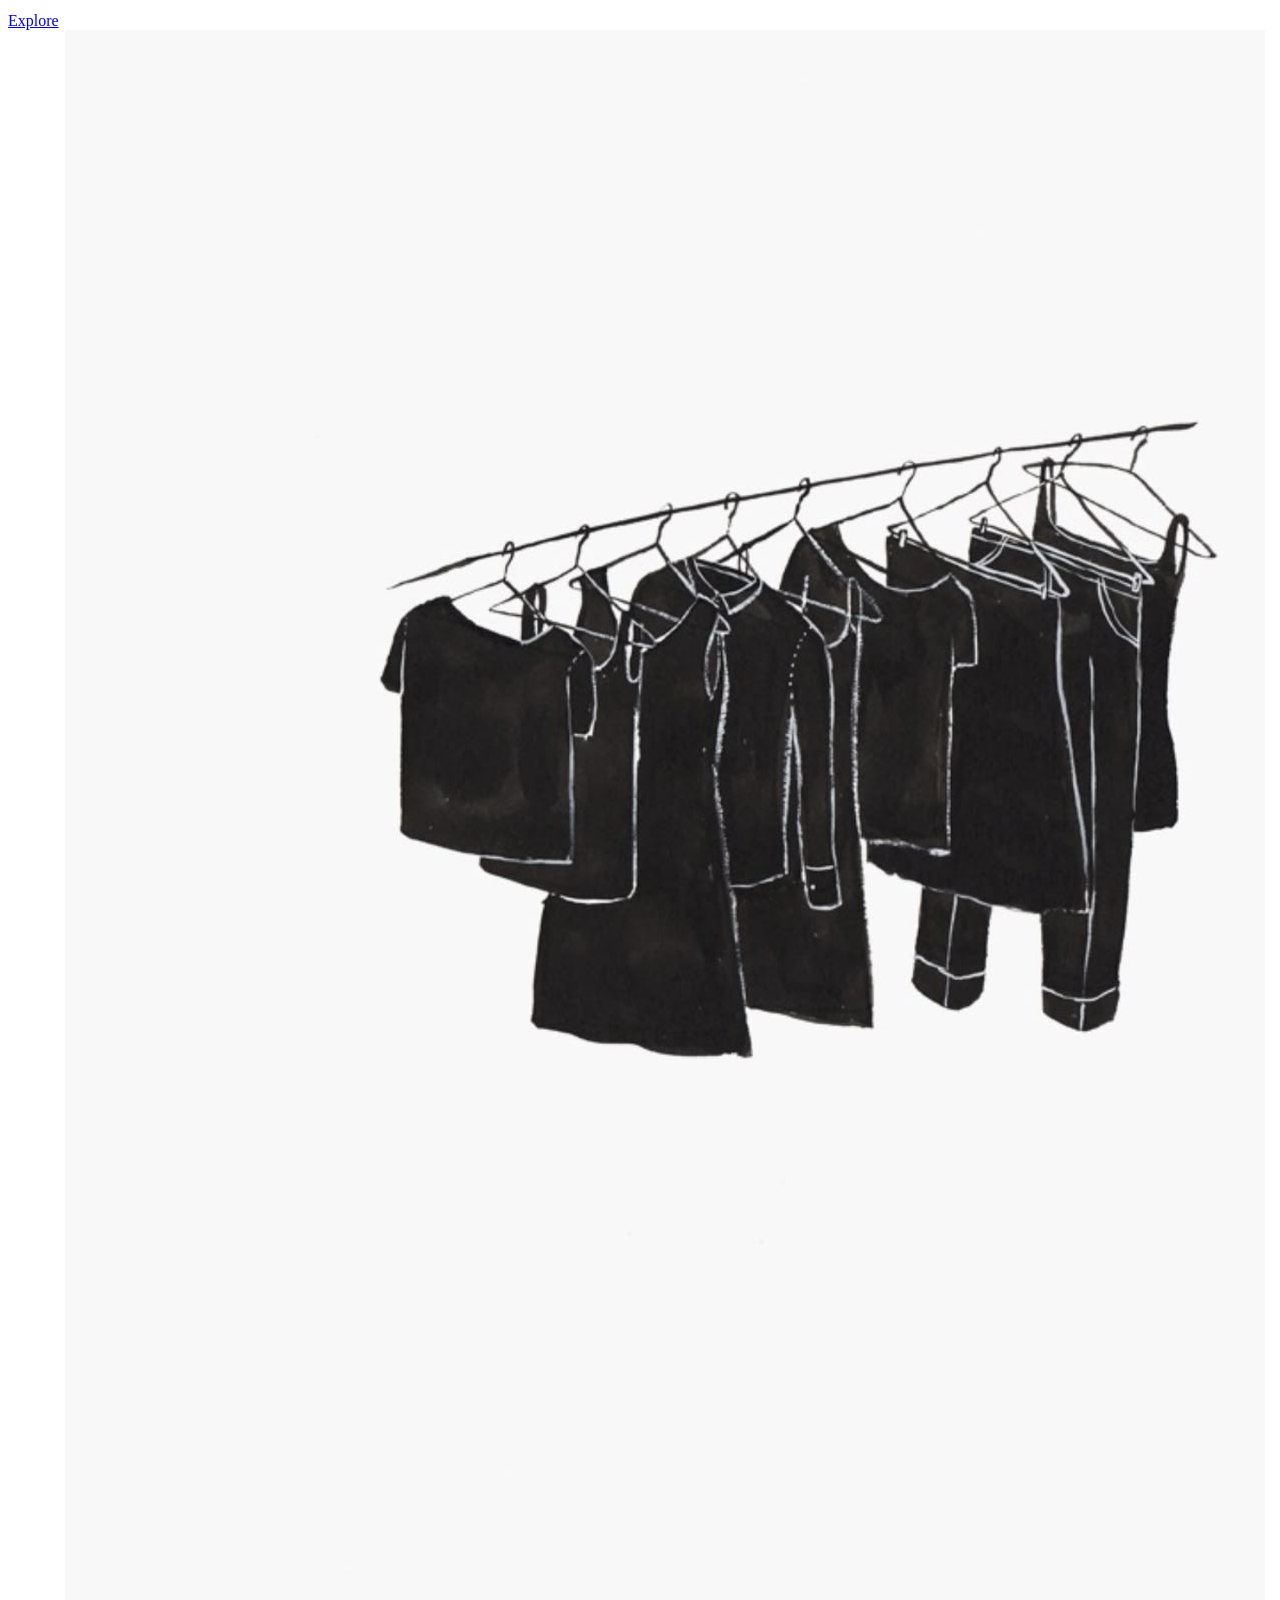
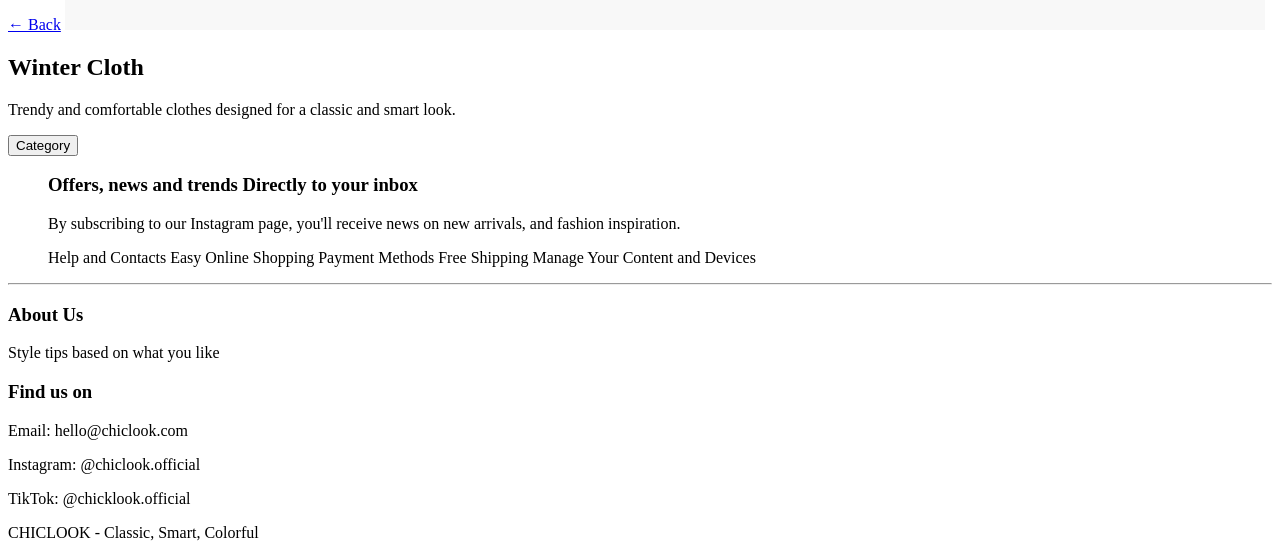
==== commit f451c12a: "Update index.html and add correct images" ====
--- a/Assignment/index.html
+++ b/Assignment/index.html
@@ -3,7 +3,7 @@
 <head>
     <meta charset="UTF-8">
     <meta name="viewport" content="width=device-width, initial-scale=1.0">
-    <link rel="stylesheet" href="styles.css">
+    <link rel="stylesheet" href="style.css">
     <title>Chic Look - Classic, Smart, Colorful</title>
 </head>
 <body> 
@@ -23,7 +23,7 @@
                 
             </div>
         <ul>
-            <li><a href="">home</a></li>
+            <li><a href="">Home</a></li>
             <li><a href="">New Arrivals</a></li>
             <li><a href="">Fashion</a></li>
             <li><a href="">Account</a></li>
@@ -40,7 +40,6 @@
     <div class="Product">
         <img src="./cloths.jpg" alt="Cloths">
         <p>Cloths</p>
-        <p>Trendy and comfortable clothes designed for a classic and smart look.</p>
         <a href="#cloths" class="btn">Explore</a>
     </div>
 
@@ -48,41 +47,42 @@
     <div class="Product">
         <img src="./glasses.jpg" alt="Glasses">
         <p>Glasses</p>
-        <p>Stylish glasses that enhance your fashion and protect your eyes.</p>
         <a href="#glasses" class="btn">Explore</a>
       </div>
 
       <div class="Product">
         <img src="./jewelry.jpg" alt="Jewelry">
         <p>Jewelry</p>
-        <p>Elegant jewelry pieces perfect for every occasion.</p>
         <a href="#jewelry" class="btn">Explore</a>
       </div>
 
      <div class="Product">
        <img src="./purse.jpg" alt="Purse">
        <p>Purse</p>
-       <p>Premium quality purses with modern and fashionable designs.</p>
        <a href="#purse" class="btn">Explore</a>
     </div>
 
     <div class="Product">
         <img src="./heels.jpg" alt="Heels">
         <p>Heels</p>
-        <p>Comfortable and stylish heels for parties and formal events.</p>
         <a href="#heels" class="btn">Explore</a>
     </div>
 
     <div class="Product">
         <img src="./perfume.jpg" alt="Perfume">
         <p>Perfume</p>
-        <p>Long-lasting fragrances that define your personality.</p>
         <a href="#perfume" class="btn">Explore</a>
     </div>
 
 </section>
 
-
+    <div id="p1" class="product-detail">
+        <a href="#" class="back">← Back</a>
+        <img src="cloths.jpg" alt="Winter Cloth">
+        <h2>Winter Cloth</h2>
+        <p>Trendy and comfortable clothes designed for a classic and smart look.</p>
+        <button class="btn">Category</button>
+    </div>
 
 <!-- footer -->
 <footer> 
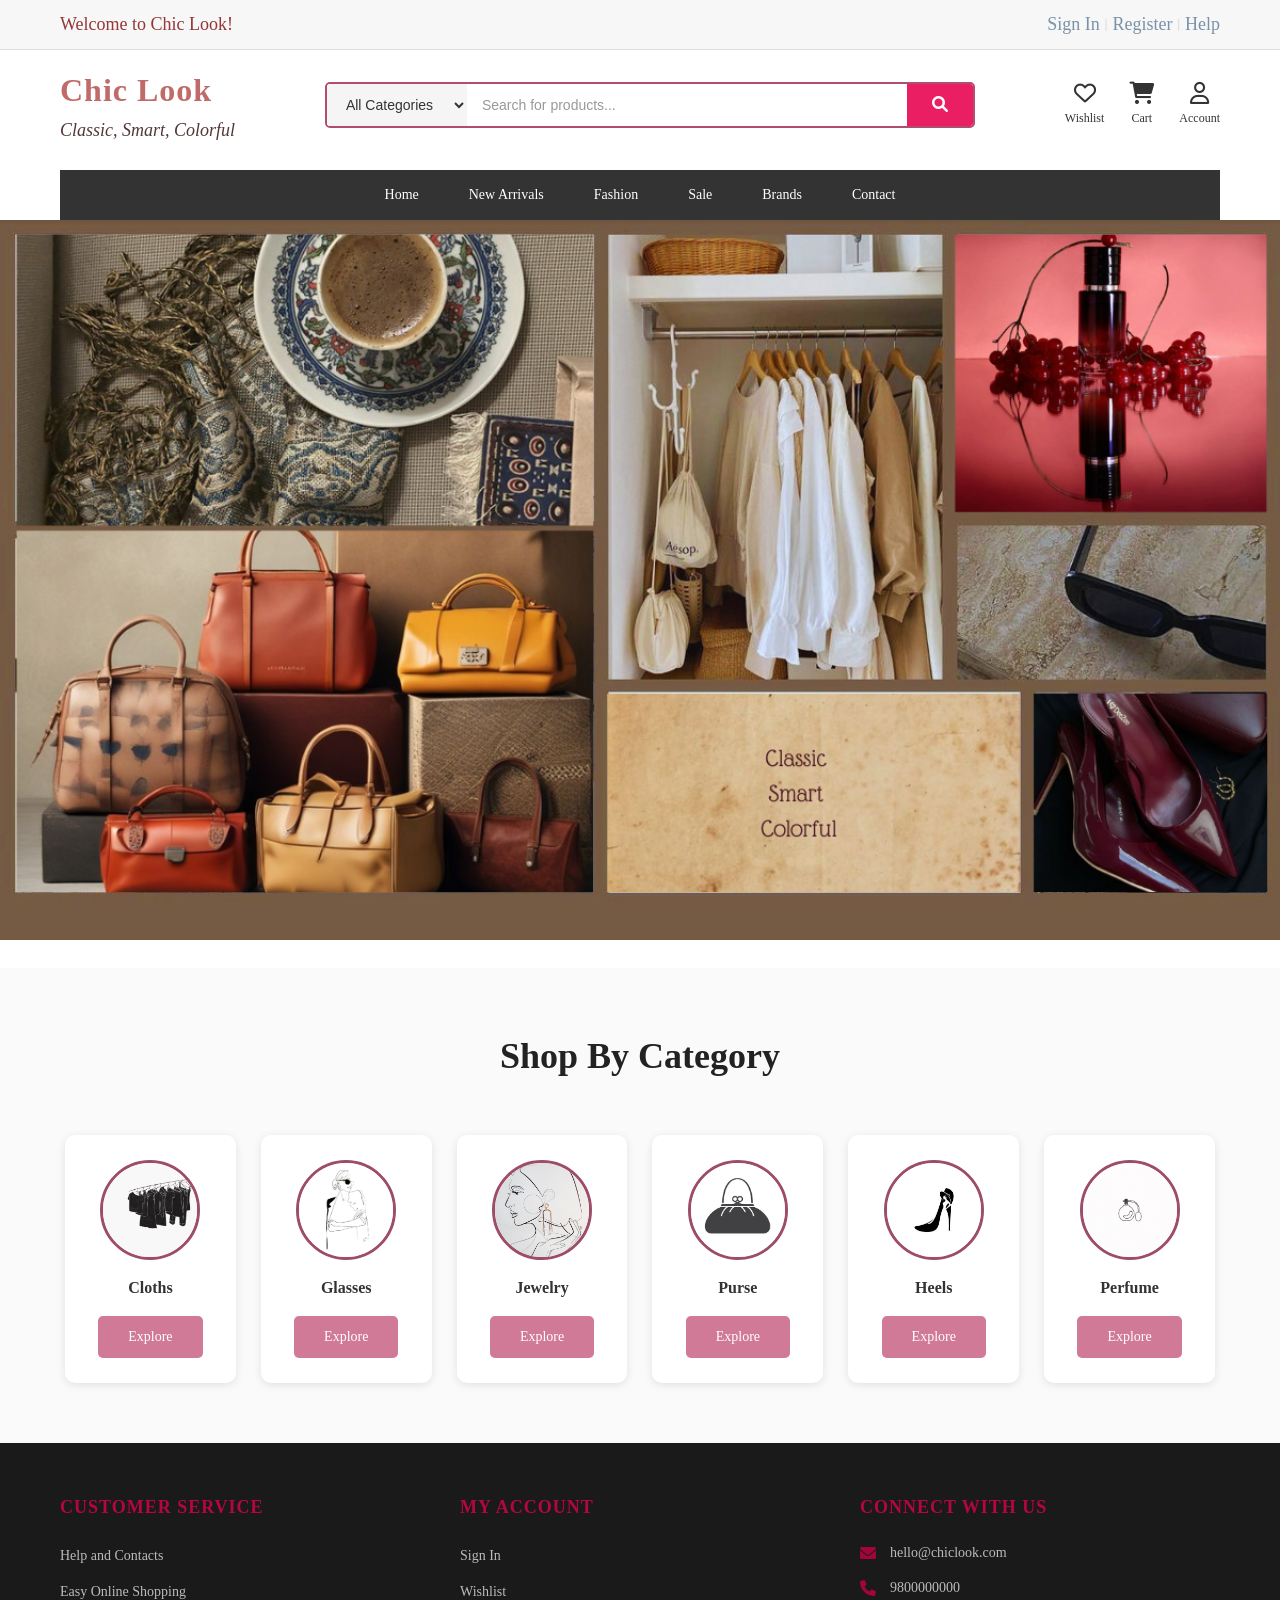
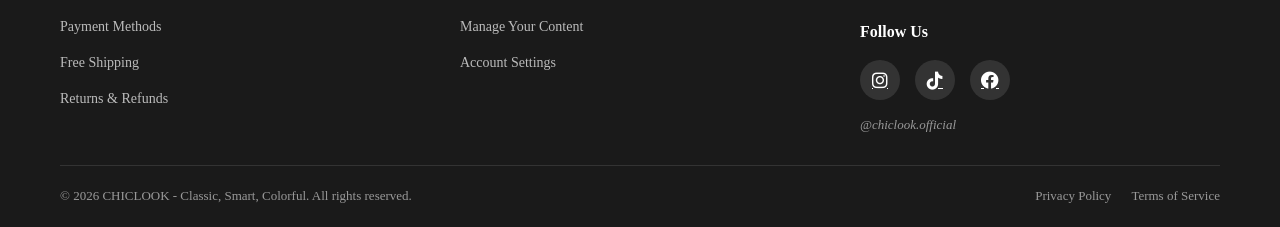
==== commit 18260c75: "Week 5 classwork" ====
--- a/Assignment/index.html
+++ b/Assignment/index.html
@@ -3,113 +3,219 @@
 <head>
     <meta charset="UTF-8">
     <meta name="viewport" content="width=device-width, initial-scale=1.0">
+    <link rel="stylesheet" href="https://cdnjs.cloudflare.com/ajax/libs/font-awesome/6.0.0/css/all.min.css">
     <link rel="stylesheet" href="style.css">
     <title>Chic Look - Classic, Smart, Colorful</title>
 </head>
-<body> 
-</head>
 <body>
-    <!-- navbar -->
-    <nav>
-        <div>
-            <h1>Chic Look</h1>
+<!-- Top Header -->
+<div class="top-header">
+    <div class="container">
+        <div class="header-left">
+        <span>Welcome to Chic Look!</span>
+</div>
+<div class="header-right">
+    <a href="#">Sign In</a>
+    <span>|</span>
+    <a href="#">Register</a>
+    <span>|</span>
+    <a href="#">Help</a>
+    </div>
+    </div>
+    </div>
+
+    <!-- Main Navigation -->
+    <nav class="main-nav">
+    <div class="container">
+    <div class="nav-content">
+    <!-- Logo -->
+    <div class="logo">
+    <h1>Chic Look</h1>
+    <p class="tagline">Classic, Smart, Colorful</p>
+    </div>
+
+    <!-- Search Bar -->
+    <div class="search-bar">
+    <select class="search-category">
+                        <option>All Categories</option>
+                        <option>Cloths</option>
+                        <option>Glasses</option>
+                        <option>Jewelry</option>
+                        <option>Purse</option>
+                        <option>Heels</option>
+                        <option>Perfume</option>
+                    </select>
+                    <input type="text" class="search-input" placeholder="Search for products...">
+                    <button class="search-btn">
+                        <i class="fa fa-search"></i>
+                    </button>
+                </div>
+
+                <!-- Cart and Account -->
+                <div class="nav-icons">
+                    <a href="#" class="icon-link">
+                        <i class="far fa-heart"></i>
+                        <span>Wishlist</span>
+                    </a>
+                    <a href="#" class="icon-link">
+                        <i class="fas fa-shopping-cart"></i>
+                        <span>Cart</span>
+                    </a>
+                    <a href="#" class="icon-link">
+                        <i class="far fa-user"></i>
+                        <span>Account</span>
+                    </a>
+                </div>
+            </div>
+
+            <!-- Secondary Navigation -->
+            <div class="secondary-nav">
+                <ul class="nav-links">
+                    <li><a href="index.html">Home</a></li>
+                    <li><a href="#new">New Arrivals</a></li>
+                    <li><a href="#fashion">Fashion</a></li>
+                    <li><a href="#sale">Sale</a></li>
+                    <li><a href="#brands">Brands</a></li>
+                    <li><a href="#contact">Contact</a></li>
+                </ul>
+            </div>
         </div>
-                <div>
-                <select >
-                    <option>All</option>
-                </select>
-                <input placeholder="Seach" class="search-input">
-                <i class="fa-solid fa-magnifying-glass"></i>
-                
-            </div>
-        <ul>
-            <li><a href="">Home</a></li>
-            <li><a href="">New Arrivals</a></li>
-            <li><a href="">Fashion</a></li>
-            <li><a href="">Account</a></li>
-    
-        </ul>
     </nav>
-    <section>
+
+    <!-- Hero Banner -->
+    <section class="hero-banner">
         <img src="./home page.jpg" alt="Chic Look Home Page Banner">
     </section>
 
-<h1>Shop By Category</h1>
-<section>
+    <!-- Shop By Category -->
+    <section class="categories">
+        <div class="container">
+            <h2 class="section-title">Shop By Category</h2>
+            <div class="category-grid">
+                <!-- Category 1 - Cloths -->
+                <div class="category-card">
+                    <div class="category-image">
+                        <img src="./cloths.jpg" alt="Cloths">
+                    </div>
+                    <h3>Cloths</h3>
+                    <a href="cloths.html" class="btn">Explore</a>
+                </div>
+
+                <!-- Category 2 - Glasses -->
+                <div class="category-card">
+                    <div class="category-image">
+                        <img src="./glasses.jpg" alt="Glasses">
+                    </div>
+                    <h3>Glasses</h3>
+                    <a href="glasses.html" class="btn">Explore</a>
+                </div>
+
+                <!-- Category 3 - Jewelry -->
+                <div class="category-card">
+                    <div class="category-image">
+                        <img src="./jewelry.jpg" alt="Jewelry">
+                    </div>
+                    <h3>Jewelry</h3>
+                    <a href="jewelry.html" class="btn">Explore</a>
+                </div>
+
+                <!-- Category 4 - Purse -->
+                <div class="category-card">
+                    <div class="category-image">
+                        <img src="./purse.jpg" alt="Purse">
+                    </div>
+                    <h3>Purse</h3>
+                    <a href="purse.html" class="btn">Explore</a>
+                </div>
+
+                <!-- Category 5 - Heels -->
+                <div class="category-card">
+                    <div class="category-image">
+                        <img src="./heels.jpg" alt="Heels">
+                    </div>
+                    <h3>Heels</h3>
+                    <a href="heels.html" class="btn">Explore</a>
+                </div>
+
+                <!-- Category 6 - Perfume -->
+                <div class="category-card">
+                    <div class="category-image">
+                        <img src="./perfume.jpg" alt="Perfume">
+                    </div>
+                    <h3>Perfume</h3>
+                    <a href="perfume.html" class="btn">Explore</a>
+                </div>
+            </div>
+        </div>
+    </section>
+
+    <!-- Footer -->
+    <footer class="footer">
+        <div class="container">
+            <div class="footer-grid">
+                <!-- Column 1 - Customer Service -->
+                <div class="footer-column">
+                    <h4>Customer Service</h4>
+                    <ul>
+                        <li><a href="#">Help and Contacts</a></li>
+                        <li><a href="#">Easy Online Shopping</a></li>
+                        <li><a href="#">Payment Methods</a></li>
+                        <li><a href="#">Free Shipping</a></li>
+                        <li><a href="#">Returns & Refunds</a></li>
+                    
+                    </ul>
+                </div>
+
     
-    <div class="Product">
-        <img src="./cloths.jpg" alt="Cloths">
-        <p>Cloths</p>
-        <a href="#cloths" class="btn">Explore</a>
-    </div>
-
- 
-    <div class="Product">
-        <img src="./glasses.jpg" alt="Glasses">
-        <p>Glasses</p>
-        <a href="#glasses" class="btn">Explore</a>
-      </div>
-
-      <div class="Product">
-        <img src="./jewelry.jpg" alt="Jewelry">
-        <p>Jewelry</p>
-        <a href="#jewelry" class="btn">Explore</a>
-      </div>
-
-     <div class="Product">
-       <img src="./purse.jpg" alt="Purse">
-       <p>Purse</p>
-       <a href="#purse" class="btn">Explore</a>
-    </div>
-
-    <div class="Product">
-        <img src="./heels.jpg" alt="Heels">
-        <p>Heels</p>
-        <a href="#heels" class="btn">Explore</a>
-    </div>
-
-    <div class="Product">
-        <img src="./perfume.jpg" alt="Perfume">
-        <p>Perfume</p>
-        <a href="#perfume" class="btn">Explore</a>
-    </div>
-
-</section>
-
-    <div id="p1" class="product-detail">
-        <a href="#" class="back">← Back</a>
-        <img src="cloths.jpg" alt="Winter Cloth">
-        <h2>Winter Cloth</h2>
-        <p>Trendy and comfortable clothes designed for a classic and smart look.</p>
-        <button class="btn">Category</button>
-    </div>
-
-<!-- footer -->
-<footer> 
-    <div >
-        <ul>
-            <h3>Offers, news and trends Directly to your inbox</h3>
-            <p>By subscribing to our Instagram page, you'll receive news on new arrivals, and fashion inspiration.</p>
-        </ul>
-        <ul>
-            <a>Help and Contacts</a>
-            <a>Easy Online Shopping</a>
-            <a>Payment Methods</a>
-            <a>Free Shipping</a>
-            <a>Manage Your Content and Devices</a>
-        </ul>
-    </div>
-<hr>
-
-<h3>About Us</h3>
-<p>Style tips based on what you like</p>
-
-<h3>Find us on</h3>
-<p>Email: hello@chiclook.com</p>
-<p>Instagram: @chiclook.official</p>
-<p>TikTok: @chicklook.official</p>
-
-<p>CHICLOOK - Classic, Smart, Colorful</p>
-
+                <!-- Column 2 - My Account -->
+                <div class="footer-column">
+                    <h4>My Account</h4>
+                    <ul>
+                        <li><a href="#">Sign In</a></li>
+                        <li><a href="#">Wishlist</a></li>
+                        <li><a href="#">Manage Your Content</a></li>
+                        <li><a href="#">Account Settings</a></li>
+                    </ul>
+                </div>
+
+                <!-- Column 3 - Contact & Social -->
+                <div class="footer-column">
+                    <h4>Connect With Us</h4>
+                    <div class="contact-info">
+                        <p><i class="fas fa-envelope"></i> hello@chiclook.com</p>
+                        <p><i class="fas fa-phone"></i> 9800000000</p>
+                    </div>
+                    <div class="social-media">
+                        <h5>Follow Us</h5>
+                        <div class="social-icons">
+                            <a href="http://www.instagram.com" target="" title="Instagram">
+                                <i class="fab fa-instagram"></i>
+                            </a>
+                            <a href="https://www.tiktok.com" target="_blank" title="TikTok">
+                                <i class="fab fa-tiktok"></i>
+                            </a>
+                            <a href="https://www.facebook.com" target="_blank" title="Facebook">
+                                <i class="fab fa-facebook"></i>
+                            </a>
+                        </div>
+                        <p class="social-handles">@chiclook.official</p>
+                    </div>
+                </div>
+            </div>
+
+            <hr class="footer-divider">
+
+            <div class="footer-bottom">
+                <div class="footer-bottom-content">
+                    <p>&copy; 2026 CHICLOOK - Classic, Smart, Colorful. All rights reserved.</p>
+                    <div class="footer-links">
+                        <a href="#">Privacy Policy</a>
+                        <a href="#">Terms of Service</a>
+
+                    </div>
+                </div>
+            </div>
+        </div>
+    </footer>
 </body>
 </html>
--- a/Assignment/style.css
+++ b/Assignment/style.css
@@ -0,0 +1,530 @@
+/* Global Styles */
+* {
+    margin: 0;
+    padding: 0;
+    box-sizing: border-box;
+}
+
+body {
+    font-family:Cambria, Cochin, Georgia, Times, 'Times New Roman', serif;
+    line-height: 1.6;
+    color: #333;
+    background-color: #fff;
+}
+
+.container {
+    max-width: 1200px;
+    margin: 0 auto;
+    padding: 0 20px;
+}
+
+/* Top Header */
+.top-header {
+    background-color: #f7f7f7;
+    padding: 10px 0;
+    font-size: 13px;
+    border-bottom: 1px solid #e0e0e0;
+}
+
+.top-header .container {
+    display: flex;
+    justify-content: space-between;
+    align-items: center;
+}
+
+.header-left span {
+    color: #953737;
+    font-size: 18px;
+}
+
+.header-right {
+    display: flex;
+    align-items: center;
+    gap: 5px;
+}
+
+.header-right a {
+    color: #7892a8;
+    font-size: 18px;
+    text-decoration: none;
+    transition: color 0.3s;
+}
+
+.header-right a:hover {
+    color: #a2506c;
+    text-decoration: underline;
+}
+
+.header-right span {
+    color: #ccc;
+}
+
+/* Main Navigation */
+.main-nav {
+    background-color: #fff;
+    box-shadow: 0 2px 4px rgba(0,0,0,0.08);
+    position: sticky;
+    top: 0;
+    z-index: 1000;
+}
+
+.nav-content {
+    display: flex;
+    justify-content: space-between;
+    align-items: center;
+    padding: 15px 0;
+    gap: 30px;
+}
+
+/* Logo */
+.logo h1 {
+    font-size: 32px;
+    color: #c06a6a;
+    margin: 0;
+    font-weight: bold;
+    letter-spacing: 1px;
+    font-family: 'Times New Roman', Times, serif;
+}
+
+.logo .tagline {
+    font-size: 18px;
+    color: #533838;
+    margin: 0;
+    font-style: italic;
+    font-family: 'Times New Roman', Times, serif;
+}
+
+/* Search Bar */
+.search-bar {
+    display: flex;
+    flex: 1;
+    max-width: 650px;
+    border: 2px solid #b14d6f;
+    border-radius: 5px;
+    overflow: hidden;
+    background-color: #fff;
+}
+
+.search-category {
+    padding: 12px 15px;
+    border: none;
+    background-color: #f5f5f5;
+    cursor: pointer;
+    outline: none;
+    font-size: 14px;
+    color: #333;
+    min-width: 140px;
+}
+
+.search-category:hover {
+    background-color: #e8e8e8;
+}
+
+.search-input {
+    flex: 1;
+    padding: 12px 15px;
+    border: none;
+    outline: none;
+    font-size: 14px;
+}
+
+.search-input::placeholder {
+    color: #999;
+}
+
+.search-btn {
+    padding: 12px 25px;
+    background-color: #e91e63;
+    color: white;
+    border: none;
+    cursor: pointer;
+    transition: background-color 0.3s;
+}
+
+.search-btn:hover {
+    background-color: #c2185b;
+}
+
+.search-btn i {
+    font-size: 16px;
+}
+
+/* Nav Icons */
+.nav-icons {
+    display: flex;
+    gap: 25px;
+}
+
+.icon-link {
+    display: flex;
+    flex-direction: column;
+    align-items: center;
+    text-decoration: none;
+    color: #333;
+    font-size: 12px;
+    transition: color 0.3s;
+}
+
+.icon-link i {
+    font-size: 22px;
+    margin-bottom: 5px;
+}
+
+.icon-link:hover {
+    color: #540721;
+}
+
+/* Secondary Navigation */
+.secondary-nav {
+    background-color: #333;
+    padding: 0;
+    margin-top: 10px;
+}
+
+.nav-links {
+    list-style: none;
+    display: flex;
+    justify-content: center;
+    gap: 0;
+    margin: 0;
+    padding: 0;
+}
+
+.nav-links li {
+    margin: 0;
+}
+
+.nav-links li a {
+    display: block;
+    padding: 14px 25px;
+    color: #fff;
+    text-decoration: none;
+    font-size: 14px;
+    font-weight: 500;
+    transition: background-color 0.3s, color 0.3s;
+}
+
+.nav-links li a:hover {
+    background-color: #a44364;
+    color: #fff;
+}
+
+/* Hero Banner */
+.hero-banner {
+    width: 100%;
+    height: 100%S;
+    overflow: hidden;
+    margin-bottom: 20px;
+}
+
+.hero-banner img {
+    width: 100%;
+    height: 100%;
+    object-fit: contain;
+}
+
+/* Categories Section */
+.categories {
+    padding: 60px 0;
+    background-color: #fafafa;
+}
+
+.section-title {
+    text-align: center;
+    font-size: 36px;
+    margin-bottom: 50px;
+    color: #222;
+    font-weight: bold;
+}
+
+.category-grid {
+    display: grid;
+    grid-template-columns: repeat(6, 1fr);
+    gap: 25px;
+    max-width: 1150px;
+    margin: 0 auto;
+}
+
+.category-card {
+    background-color: #fff;
+    border-radius: 10px;
+    padding: 25px 15px;
+    text-align: center;
+    box-shadow: 0 2px 8px rgba(0,0,0,0.1);
+    transition: transform 0.3s ease, box-shadow 0.3s ease;
+    cursor: pointer;
+}
+
+.category-card:hover {
+    transform: translateY(-8px);
+    box-shadow: 0 6px 20px rgba(233, 30, 99, 0.3);
+}
+
+/* Category Logo - Circular */
+.category-image {
+    width: 100px;
+    height: 100px;
+    margin: 0 auto 15px;
+    border-radius: 50%;
+    overflow: hidden;
+    border: 3px solid #9d4d68;
+    background-color: #f9f9f9;
+    display: flex;
+    align-items: center;
+    justify-content: center;
+}
+
+.category-image img {
+    width: 100%;
+    height: 100%;
+    object-fit: cover;
+    transition: transform 0.3s ease;
+}
+
+.category-card:hover .category-image img {
+    transform: scale(1.1);
+}
+
+.category-card h3 {
+    font-size: 16px;
+    margin-bottom: 15px;
+    color: #333;
+    font-weight: 600;
+}
+
+.btn {
+    display: inline-block;
+    padding: 10px 30px;
+    background-color: #a8043b87;
+    color: white;
+    text-decoration: none;
+    border-radius: 5px;
+    font-size: 14px;
+    font-weight: 500;
+    transition: background-color 0.3s, transform 0.2s;
+}
+
+.btn:hover {
+    background-color: #ad0649;
+    transform: scale(1.05);
+}
+
+/* Footer */
+.footer {
+    background-color: #1a1a1a;
+    color: #ddd;
+    padding: 50px 0 20px;
+}
+
+.footer-grid {
+    display: grid;
+    grid-template-columns: repeat(3, 1fr);
+    gap: 40px;
+    margin-bottom: 30px;
+}
+
+.footer-column h4 {
+    font-size: 18px;
+    margin-bottom: 20px;
+    color: #b40640;
+    font-weight: bold;
+    text-transform: uppercase;
+    letter-spacing: 1px;
+}
+
+.footer-column ul {
+    list-style: none;
+}
+
+.footer-column ul li {
+    margin-bottom: 10px;
+}
+
+.footer-column ul li a {
+    color: #bbb;
+    text-decoration: none;
+    font-size: 14px;
+    transition: color 0.3s, padding-left 0.3s;
+    display: inline-block;
+}
+
+.footer-column ul li a:hover {
+    color: #a10539;
+    padding-left: 5px;
+}
+
+/* Contact Info */
+.contact-info p {
+    color: #bbb;
+    margin-bottom: 12px;
+    font-size: 14px;
+    display: flex;
+    align-items: center;
+}
+
+.contact-info i {
+    margin-right: 10px;
+    color: #a10539;
+    font-size: 16px;
+    width: 20px;
+}
+
+/* Social Media */
+.social-media h5 {
+    font-size: 16px;
+    margin: 20px 0 15px;
+    color: #fff;
+    font-weight: 600;
+}
+
+.social-icons {
+    display: flex;
+    gap: 15px;
+    margin-bottom: 15px;
+}
+
+.social-icons a {
+    display: flex;
+    align-items: center;
+    justify-content: center;
+    width: 40px;
+    height: 40px;
+    background-color: #333;
+    border-radius: 50%;
+    color: #fff;
+    font-size: 18px;
+    transition: background-color 0.3s, transform 0.3s;
+}
+
+.social-icons a:hover {
+    background-color: #e91e63;
+    transform: translateY(-3px);
+}
+
+.social-handles {
+    color: #999;
+    font-size: 13px;
+    font-style: italic;
+}
+
+/* Footer Divider */
+.footer-divider {
+    border: none;
+    border-top: 1px solid #333;
+    margin: 30px 0 20px;
+}
+
+/* Footer Bottom */
+.footer-bottom-content {
+    display: flex;
+    justify-content: space-between;
+    align-items: center;
+    flex-wrap: wrap;
+    gap: 15px;
+}
+
+.footer-bottom p {
+    color: #999;
+    font-size: 13px;
+}
+
+.footer-links {
+    display: flex;
+    gap: 20px;
+}
+
+.footer-links a {
+    color: #999;
+    text-decoration: none;
+    font-size: 13px;
+    transition: color 0.3s;
+}
+
+.footer-links a:hover {
+    color: #970536;
+    text-decoration: underline;
+}
+
+/* Responsive Design */
+@media (max-width: 1024px) {
+    .category-grid {
+        grid-template-columns: repeat(3, 1fr);
+    }
+}
+
+@media (max-width: 768px) {
+    .nav-content {
+        flex-direction: column;
+        align-items: stretch;
+        gap: 15px;
+    }
+
+    .search-bar {
+        max-width: 100%;
+    }
+
+    .nav-icons {
+        justify-content: center;
+    }
+
+    .secondary-nav {
+        margin-top: 0;
+    }
+
+    .nav-links {
+        flex-wrap: wrap;
+        gap: 0;
+    }
+
+    .nav-links li a {
+        padding: 12px 15px;
+        font-size: 13px;
+    }
+
+    .category-grid {
+        grid-template-columns: repeat(2, 1fr);
+        gap: 20px;
+    }
+
+    .footer-grid {
+        grid-template-columns: 1fr;
+        gap: 30px;
+    }
+
+    .footer-bottom-content {
+        flex-direction: column;
+        text-align: center;
+    }
+}
+
+@media (max-width: 480px) {
+    .logo h1 {
+        font-size: 24px;
+    }
+
+    .section-title {
+        font-size: 28px;
+    }
+
+    .category-grid {
+        grid-template-columns: repeat(2, 1fr);
+        gap: 15px;
+    }
+
+    .category-card {
+        padding: 20px 10px;
+    }
+
+    .category-image {
+        width: 80px;
+        height: 80px;
+    }
+
+    .top-header {
+        font-size: 11px;
+    }
+
+    .header-right {
+        gap: 3px;
+    }
+}
